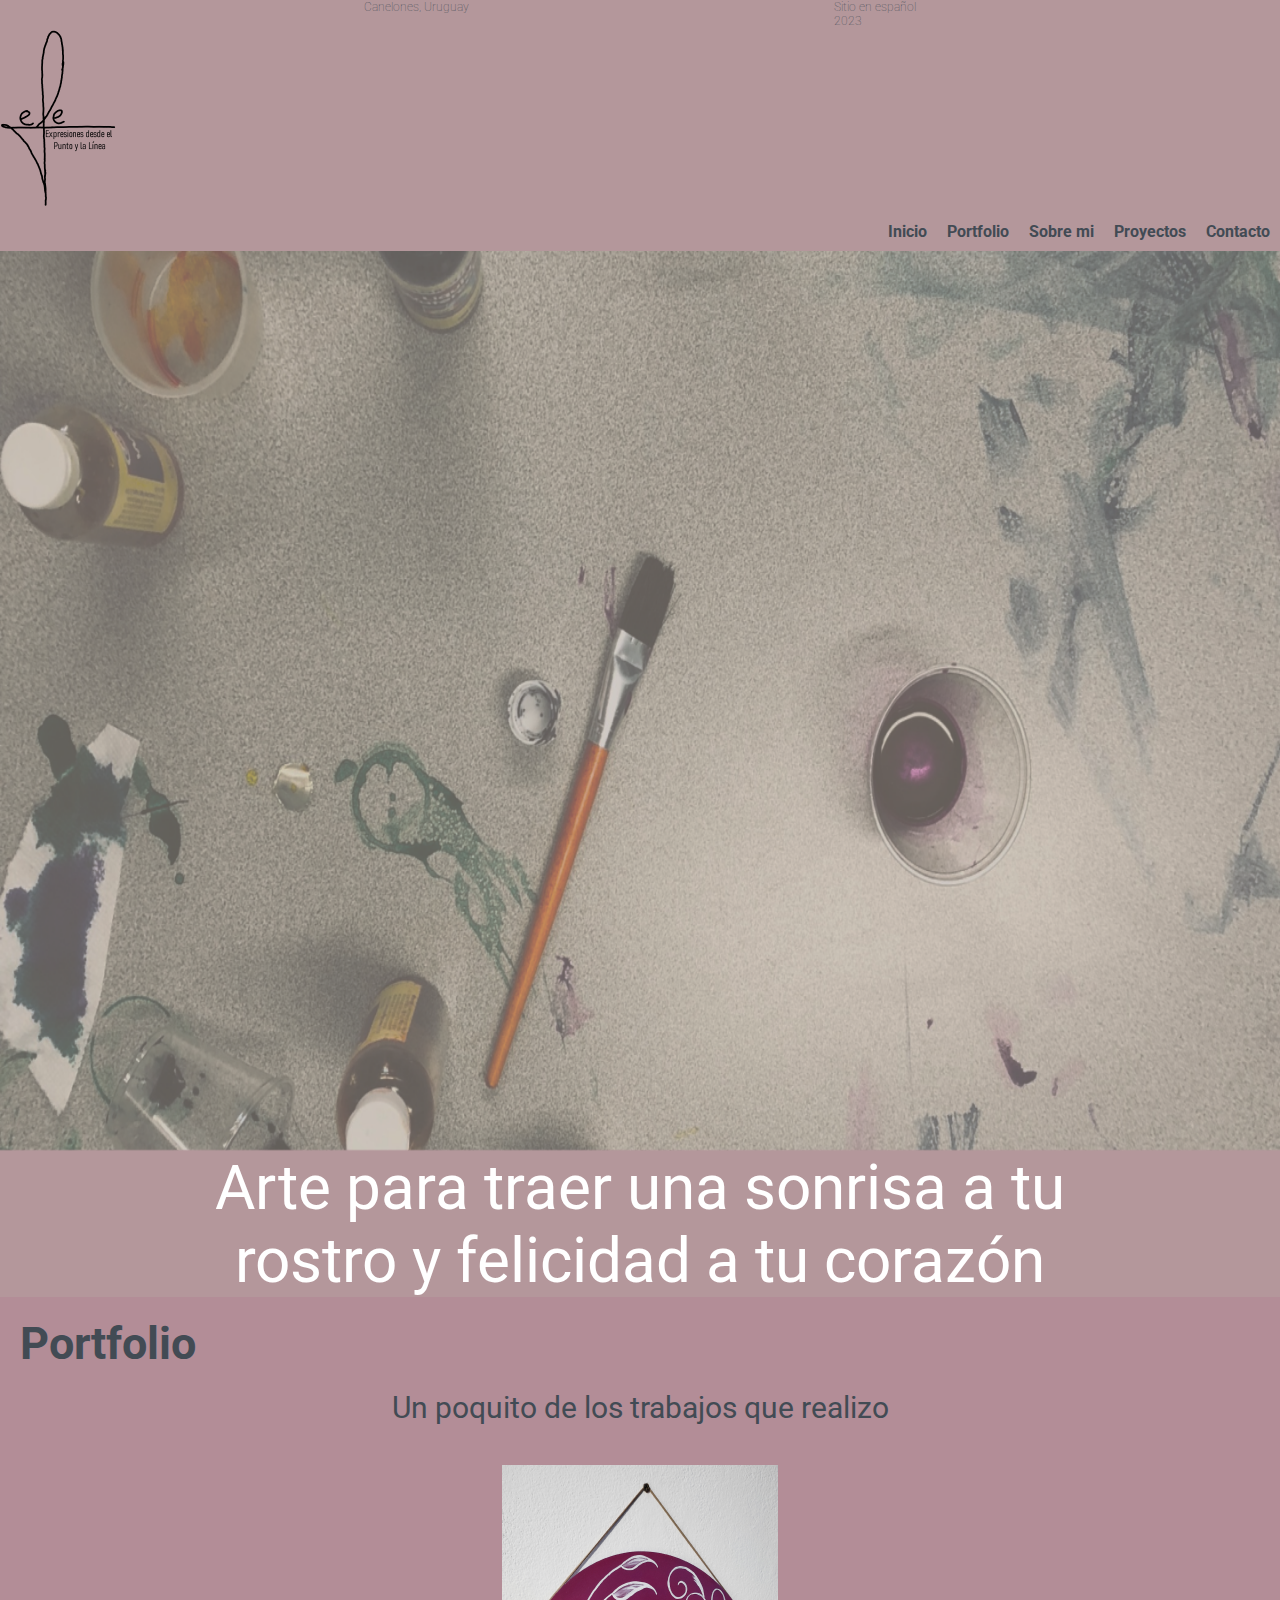
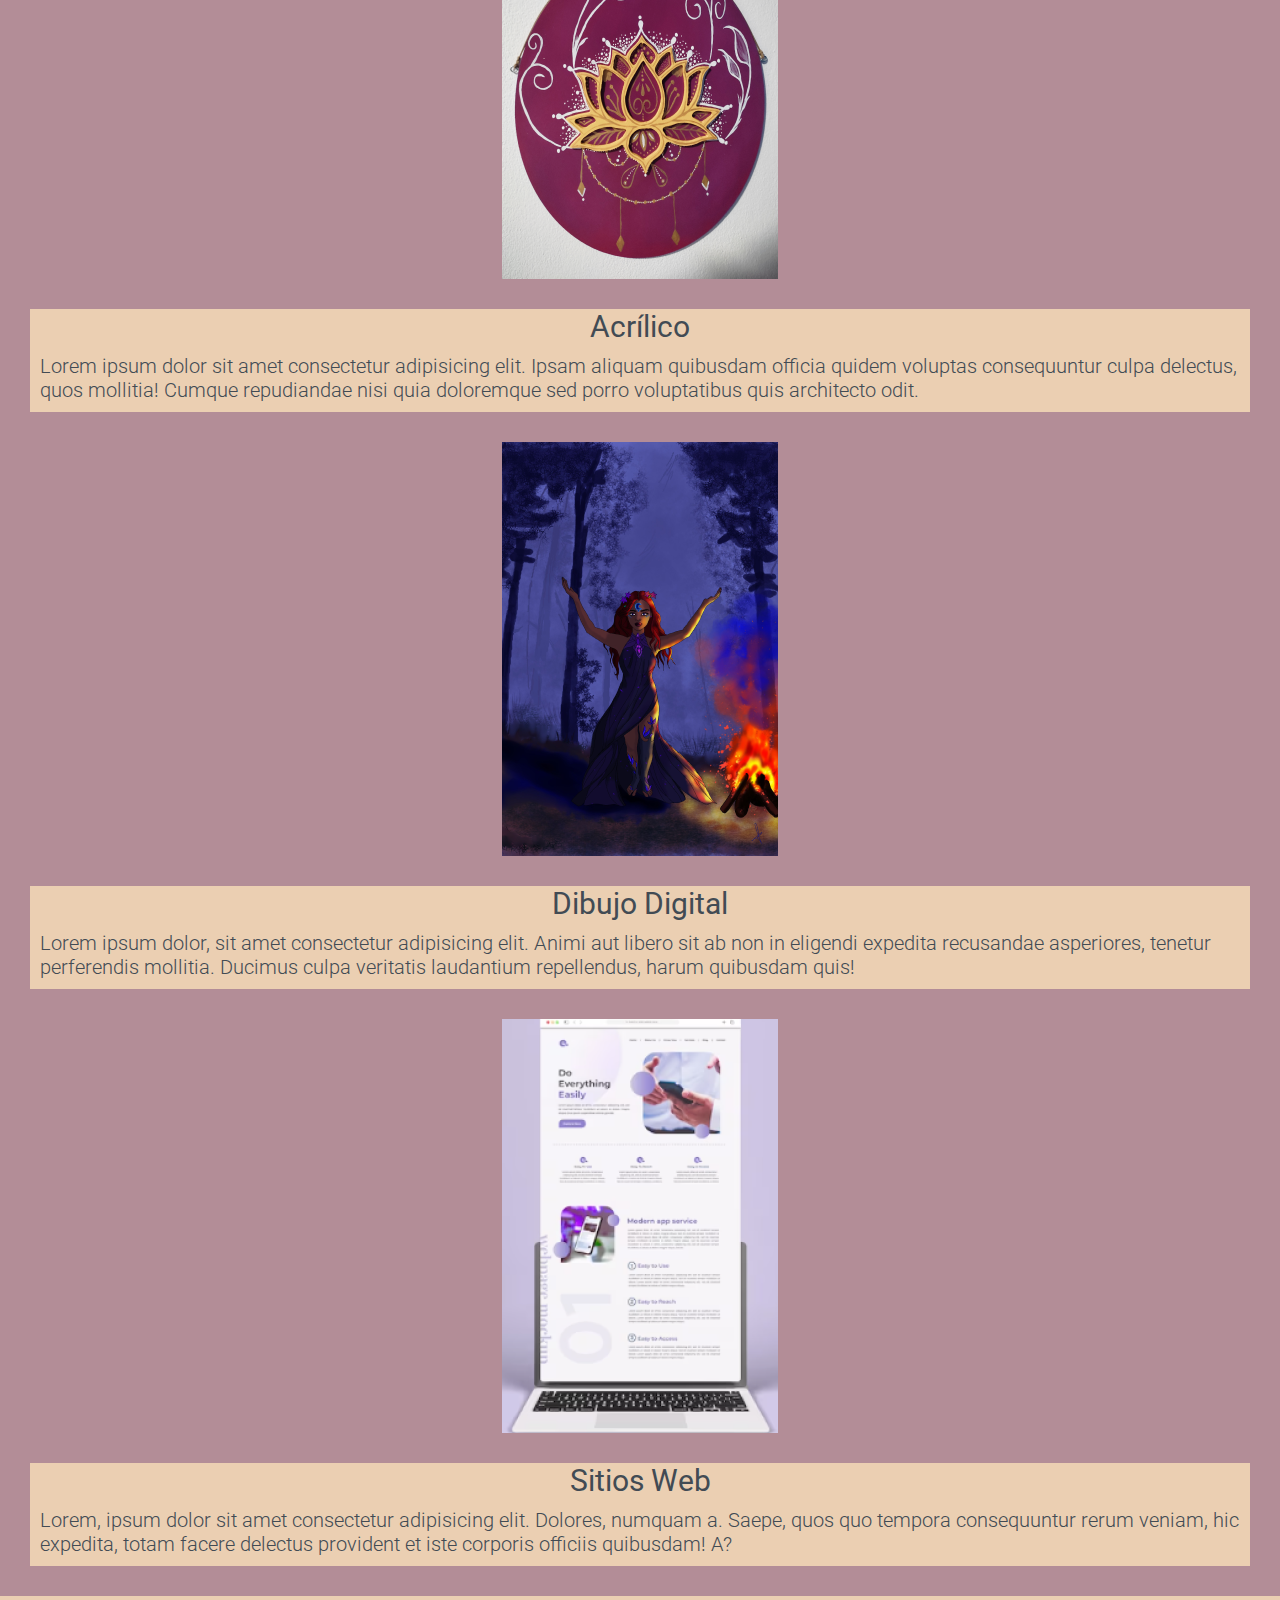
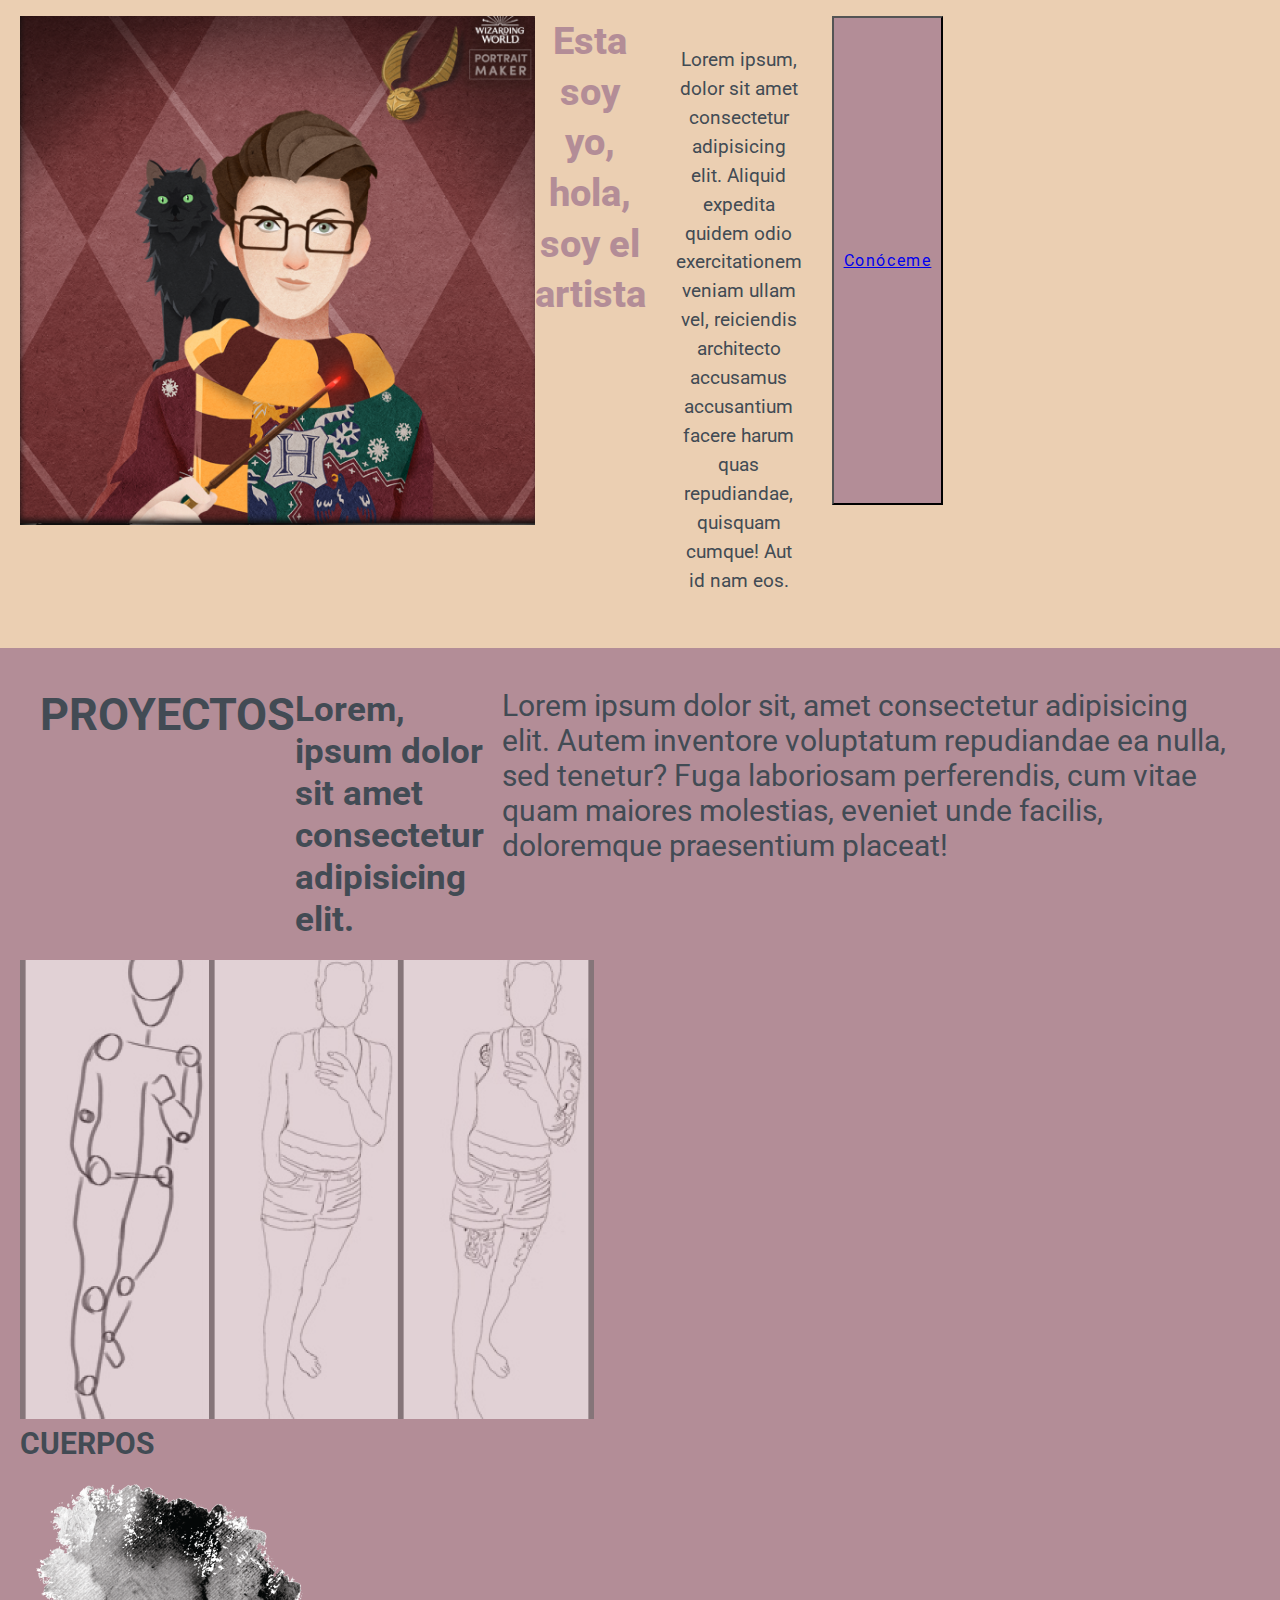
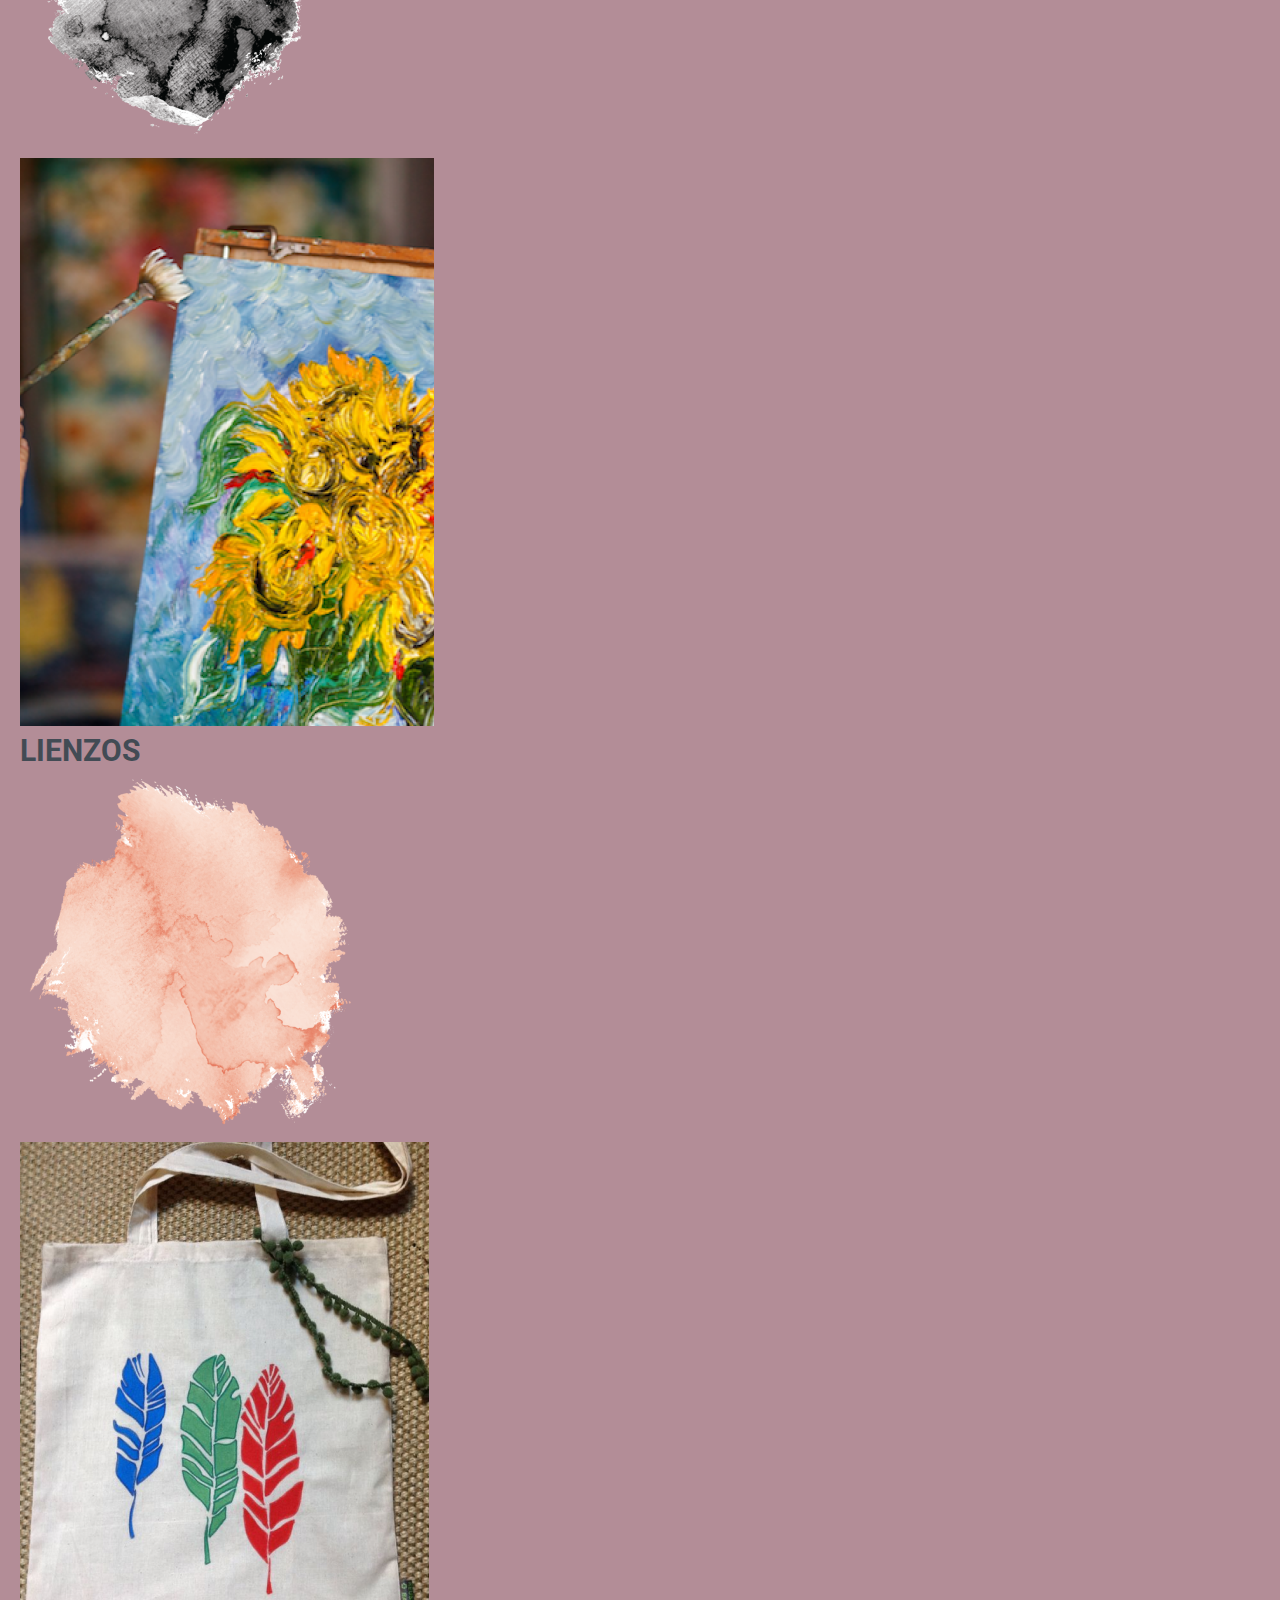
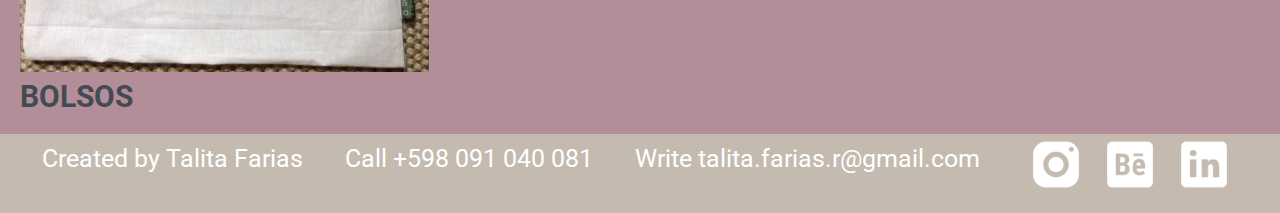
==== index.html @ 3d6e2c40 "primer estado del documento usada para 1er preentrega" ====
<!DOCTYPE html>
<html lang="en">

<head>
    <meta charset="UTF-8">
    <meta name="viewport" content="width=device-width, initial-scale=1.0">
    <title>Proyecto final Talita Farias</title>
    <link rel="stylesheet" href="./css/style.css">
</head>

<body>
    <!-- menú y encabezado -->
    <header>
        <div>
            <p>Canelones, Uruguay</p>
            <ul>
                <li>Sitio en español</li>
                <li>2023</li>
            </ul>
        </div>
        <nav>
            <a href="#" class="logo"><img src="./assets/img/logo.png" alt="logo de la marca"></a>
            <ul class="navbar">
                <li><a href="#">Inicio</a></li>
                <li><a href="./pages/portfolio.html">Portfolio</a></li>
                <li><a href="./pages/sobremi.html">Sobre mi</a></li>
                <li><a href="./pages/proyectos.html">Proyectos</a></li>
                <li><a href="./pages/contacto.html">Contacto</a></li>
            </ul>
        </nav>
        <img class="encabezado" src="./assets/img/encabezado.png" alt="encabezado de la pagina">
        <h1>Arte para traer una sonrisa a tu rostro y felicidad a tu corazón</h1>
    </header>
    <main>
        <section class="titulo">
            <h2>Portfolio</h2>
            <h2 id="sub">Un poquito de los trabajos que realizo</h2>
        </section>
        <section class="portfolio">
            <article>
                <a href=""><img src="./assets/img/ACRILIC.png" alt="imagen de cuadro acrilico"></a>
                <h3> Acrílico </h3>
                <p> Lorem ipsum dolor sit amet consectetur adipisicing elit. Ipsam aliquam quibusdam officia quidem
                    voluptas consequuntur
                    culpa delectus, quos mollitia! Cumque repudiandae nisi quia doloremque sed porro voluptatibus quis
                    architecto odit.</p>
            </article>
            <article>
                <a href=""><img src="./assets/img/DIGITAL.png" alt="dibuo digtal diosa"></a>
                <h3> Dibujo Digital </h3>
                <p>Lorem ipsum dolor, sit amet consectetur adipisicing elit. Animi aut libero sit ab non in eligendi
                    expedita recusandae
                    asperiores, tenetur perferendis mollitia. Ducimus culpa veritatis laudantium repellendus, harum
                    quibusdam quis!</p>
            </article>
            <article>
                <a href=""><img src="./assets/img/SITIO.png" alt="mockup sitio web"></a>
                <h3> Sitios Web </h3>
                <p>Lorem, ipsum dolor sit amet consectetur adipisicing elit. Dolores, numquam a. Saepe, quos quo tempora
                    consequuntur
                    rerum veniam, hic expedita, totam facere delectus provident et iste corporis officiis quibusdam! A?
                </p>
            </article>
        </section>
        <section class="sobreMi">
            <article>
                <img src="./assets/img/Sobremi.png" alt="Dibujo digital presentación">
                <h2>Esta soy yo, hola, soy el artista</h2>
                <p id="mi">Lorem ipsum, dolor sit amet consectetur adipisicing elit. Aliquid expedita quidem odio
                    exercitationem veniam ullam vel,
                    reiciendis architecto accusamus accusantium facere harum quas repudiandae, quisquam cumque! Aut id
                    nam eos.</p>
                <button class="boton"><a href="./pages/contacto.html">Conóceme</a></button>
            </article>
        </section>
        <section class="proy">
            <article id="artUno">
                <h2>PROYECTOS</h2>
                <h3>Lorem, ipsum dolor sit amet consectetur adipisicing elit.</h3>
                <p>Lorem ipsum dolor sit, amet consectetur adipisicing elit. Autem inventore voluptatum repudiandae ea
                    nulla, sed tenetur?
                    Fuga laboriosam perferendis, cum vitae quam maiores molestias, eveniet unde facilis, doloremque
                    praesentium placeat!</p>
            </article>
            <article>
                <img src="./assets/img/IMG. PRO. CUER.png" alt="Dibujo dígital cuerpo">
                <h4>CUERPOS</h4>
                <img src="./assets/img/manchanegra.png" alt="mancha negra de pintura">
            </article>
            <article>
                <img src="./assets/img/IMG. PRO. LIEN..png" alt="imagen de cuadro pintado sobre lienzo">
                <h4>LIENZOS</h4>
                <img src="./assets/img/mancharosa.png" alt="mancha rosa de pintura">
            </article>
            <article>
                <img src="./assets/img/IMG. PROY. BOLSOS.png" alt="Imagen de bolso pintado">
                <h4>BOLSOS</h4>
            </article>
        </section>
    </main>

    <footer>
        <section>
            <div>
                <p>Created by Talita Farias</p>
            </div>
            <div>
                <p>Call +598 091 040 081</p>
            </div>
            <div>
                <p>Write talita.farias.r@gmail.com</p>
            </div>
            <div>
                <a href="https://instagram.com/elartede.efe?igshid=MzMyNGUyNmU2YQ==" target="_blank"><img
                        src="./assets/img/Instagram .png" alt="logo de Instagram"></a>
                <a href="https://www.behance.net/talitafarias8" target="_blank"><img src="./assets/img/Behance.png"
                        alt="logo Behance"></a>
                <a href="https://www.linkedin.com/in/talita-farias-rodriguez/" target="_blank"><img
                        src="./assets/img/LinkedIn.png" alt="logo de LinkedIn"></a>
            </div>
        </section>
    </footer>
</body>

</html>
---- css/style.css ----
@import url('https://fonts.googleapis.com/css2?family=Indie+Flower&family=Roboto:wght@100;300;400;700&display=swap');

/*font-family: 'Indie Flower', cursive;
font-family: 'Roboto', sans-serif;*/

*{
    margin: 0;
    padding: 0;
    box-sizing: border-box;
}

body{
    background-color: #B38D97;
}

header{
    background-color: #b6afa452;
}

header div ul li{
    list-style: none;
}

header div{
    text-decoration: none;
    color: #424B54;
    font-size: .75rem;
    font-family: Roboto;
    font-weight: 100;
    word-wrap: break-word;
    display: flex;
    justify-content: space-evenly;
    flex-wrap: wrap;
}
.navbar{
    display: flex;
    list-style: none;
    gap: 1.25rem;
    justify-content: end;
    padding: .625rem;
    flex-wrap: wrap;
}

.navbar li a{
    text-decoration: none;
    color: #424B54;
    font-size: 16px;
    font-family: Roboto;
    font-weight: 700;
}
.encabezado{
    display: flex;
    width: 100%;
    height: 100%;
    justify-content: center;
    align-content: center;
    height: 100vh;
    top: 0;
    
}

.encabezado img{
    max-width: 100%;
    height: auto;
}
h1{
    color: white;
    font-size: 62px;
    font-family: Roboto;
    font-weight: 400;
    text-align: center;
    margin: 0rem 12.5rem 0 12.5rem;
    flex-wrap: wrap;
}


.titulo{
    color: #424B54;
    font-size: 30px;
    font-family: Roboto;
    font-weight: 400;
    display: flex;
    flex-direction: column;
    justify-items: center;
    padding: 20px;

}

#sub{
    color: #424B54;
    font-size: 30px;
    font-family: Roboto;
    font-weight: 400;
    display: flex;
    justify-content: center;
    padding: 20px;
}
.portfolio{
    color: #424B54;
    display: grid;
}

.portfolio h3{
    background-color: #EBCFB2;
    color: #424B54;
    font-size: 30px;
    font-family: Roboto;
    font-weight: 400;
    display: flex;
    justify-content: center;
    margin: 30px 30px 0px 30px;
}
.portfolio p{
    background-color: #EBCFB2;
    color: #424B54;
    font-size: 20px;
    font-family: Roboto;
    font-weight: 300;
    display: flex;
    justify-content: center;
    padding: 10px;
    margin: 0px 30px 30px 30px;
}
.portfolio a{
    display: flex;
    justify-content: center;
}

.sobreMi{
    background-color: #EBCFB2;
    color: #B38D97;
    font-size: 30px;
    font-family: Roboto;
    font-weight: 800;
    display: flex;
    width: 100%;
    height: 652px;
    flex-direction: row;
}
.sobreMi h2{
    width: 318px;
    display: flex;
    justify-items: left;
    color: #B38D97;
    text-align: center;
    font-family: Roboto;
    font-size: 38px;
    font-style: normal;
    font-weight: 800;
    line-height: 50.675px;
}
#mi{
    width: 353px;
    height: 156px;
    display: flex;
    color: #424B54;
    text-align: center;
    font-family: Roboto;
    font-size: 19px;
    font-style: normal;
    font-weight: 400;
    line-height: 28.918px;
    padding: 20px;
    margin: 10px;
    justify-content: left;
}

.sobreMi article{
    display: flex;
    padding: 20px;
    width: 555px;
    height: 549px;
}
.boton{
    background-color: #B38D97;
    color: #424B54;
    font-size: 13px;
    font-family: Roboto;
    padding: .625rem .625rem .625rem .625rem;
    margin-bottom: 20px;
    text-align: center;
    font-family: Roboto;
    font-size: 16px;
    font-weight: 400;
    letter-spacing: 1.6px;
    text-decoration: none;
    list-style: none;
}

.proy{
    color: #424B54;
    font-size: 30px;
    font-family: Roboto;
    font-weight: 400;
    display: flex;
    flex-direction: column;
    justify-items: left;
    padding: 20px;
}
#artUno{
    display: flex;
    justify-content: right;
    padding: 20px;
}
footer section{
    background-color: #C5BAAF;
    width: 100%; 
    height: 100%;
    color: white;
    font-size: 25px;
    font-family: Roboto;
    font-weight: 400;
    line-height: 50.67px;
    word-wrap: break-word;
    display: flex;
    justify-content: space-evenly;
}

footer div a{
    justify-content: end;
    width: 5%;
}

.lienzoPeanas{
    background-color: #B38D97;
    color: #424B54;
    font-size: 30px;
    font-family: Roboto;
    font-weight: 400;
}

.digital{
    background-color: #EBCFB2;
    color: #424B54;
    font-size: 30px;
    font-family: Roboto;
    font-weight: 400;
}
.web{
    background-color: #B38D97;
    color: #424B54;
    font-size: 30px;
    font-family: Roboto;
    font-weight: 400;
}

.hola{
    background-color: #B38D97;
    width: 100%;
}

.holaUno{
    background-color: #EBCFB2;
    color: #B38D97;
    font-size: 30px;
    font-family: Roboto;
    font-weight: 400;
    margin: 50px 0px 50px 0px;
}
.holaDos{
    background-color: #EBCFB2;
    color: #B38D97;
    font-size: 30px;
    font-family: Roboto;
    font-weight: 400;
    margin: 50px 0px 50px 0px;
}
.proyect{
    background-image: url(https://images.unsplash.com/photo-1556139943-4bdca53adf1e?q=80&w=1374&auto=format&fit=crop&ixlib=rb-4.0.3&ixid=M3wxMjA3fDB8MHxwaG90by1wYWdlfHx8fGVufDB8fHx8fA%3D%3D);
    color: #424B54;
    font-size: 30px;
    font-family: Roboto;
    font-weight: 400;
}

.contacto{
    background-color: #424B54;
    color: white;
    font-size: 20px;
    font-family: Roboto;
    margin: 12.5rem 12.5rem;
}
#parrafoUno {
    background-color:#EBCFB2;
    color: #424B54;
    font-size: 1.875rem;
    font-family: Roboto;
    padding: 1.875rem 1.875rem;
    margin-left: 12.5rem;
    margin-right: 12.5rem;
    margin-top: 12.5rem;
    text-align: center;
}
#parUno{
    background-color:#EBCFB2;
    color: #424B54;
    font-size: 1.25rem;
    font-family: Roboto;
    padding: 1.875rem 1.875rem;
    margin-left: 12.5rem;
    margin-right: 12.5rem;
    text-align: center;
}
#parrafoDos{
    background-color:#EBCFB2;
    color: #424B54;
    font-size: 1.25rem;
    font-family: Roboto;
    padding: 1.875rem 1.875rem;
    margin: 12.5rem 12.5rem 12.5rem 12.5rem;
    text-align: center;
}
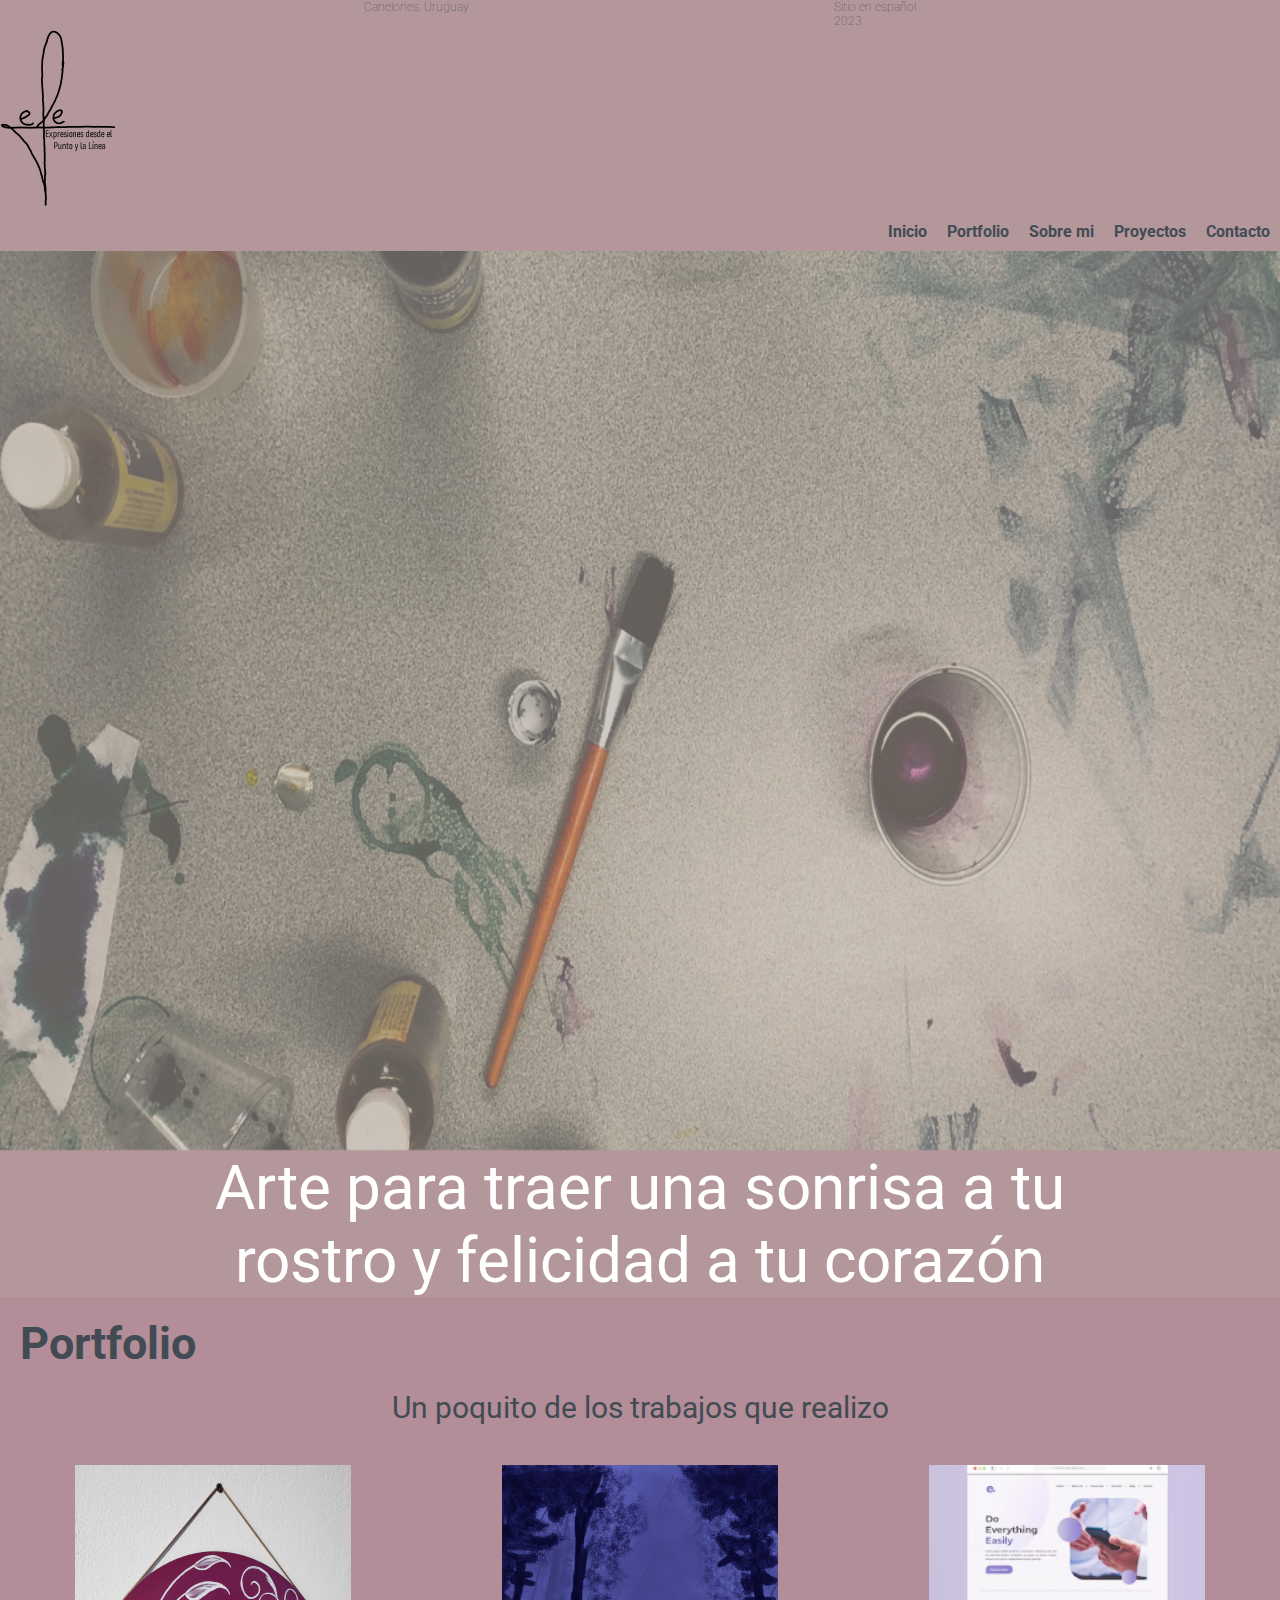
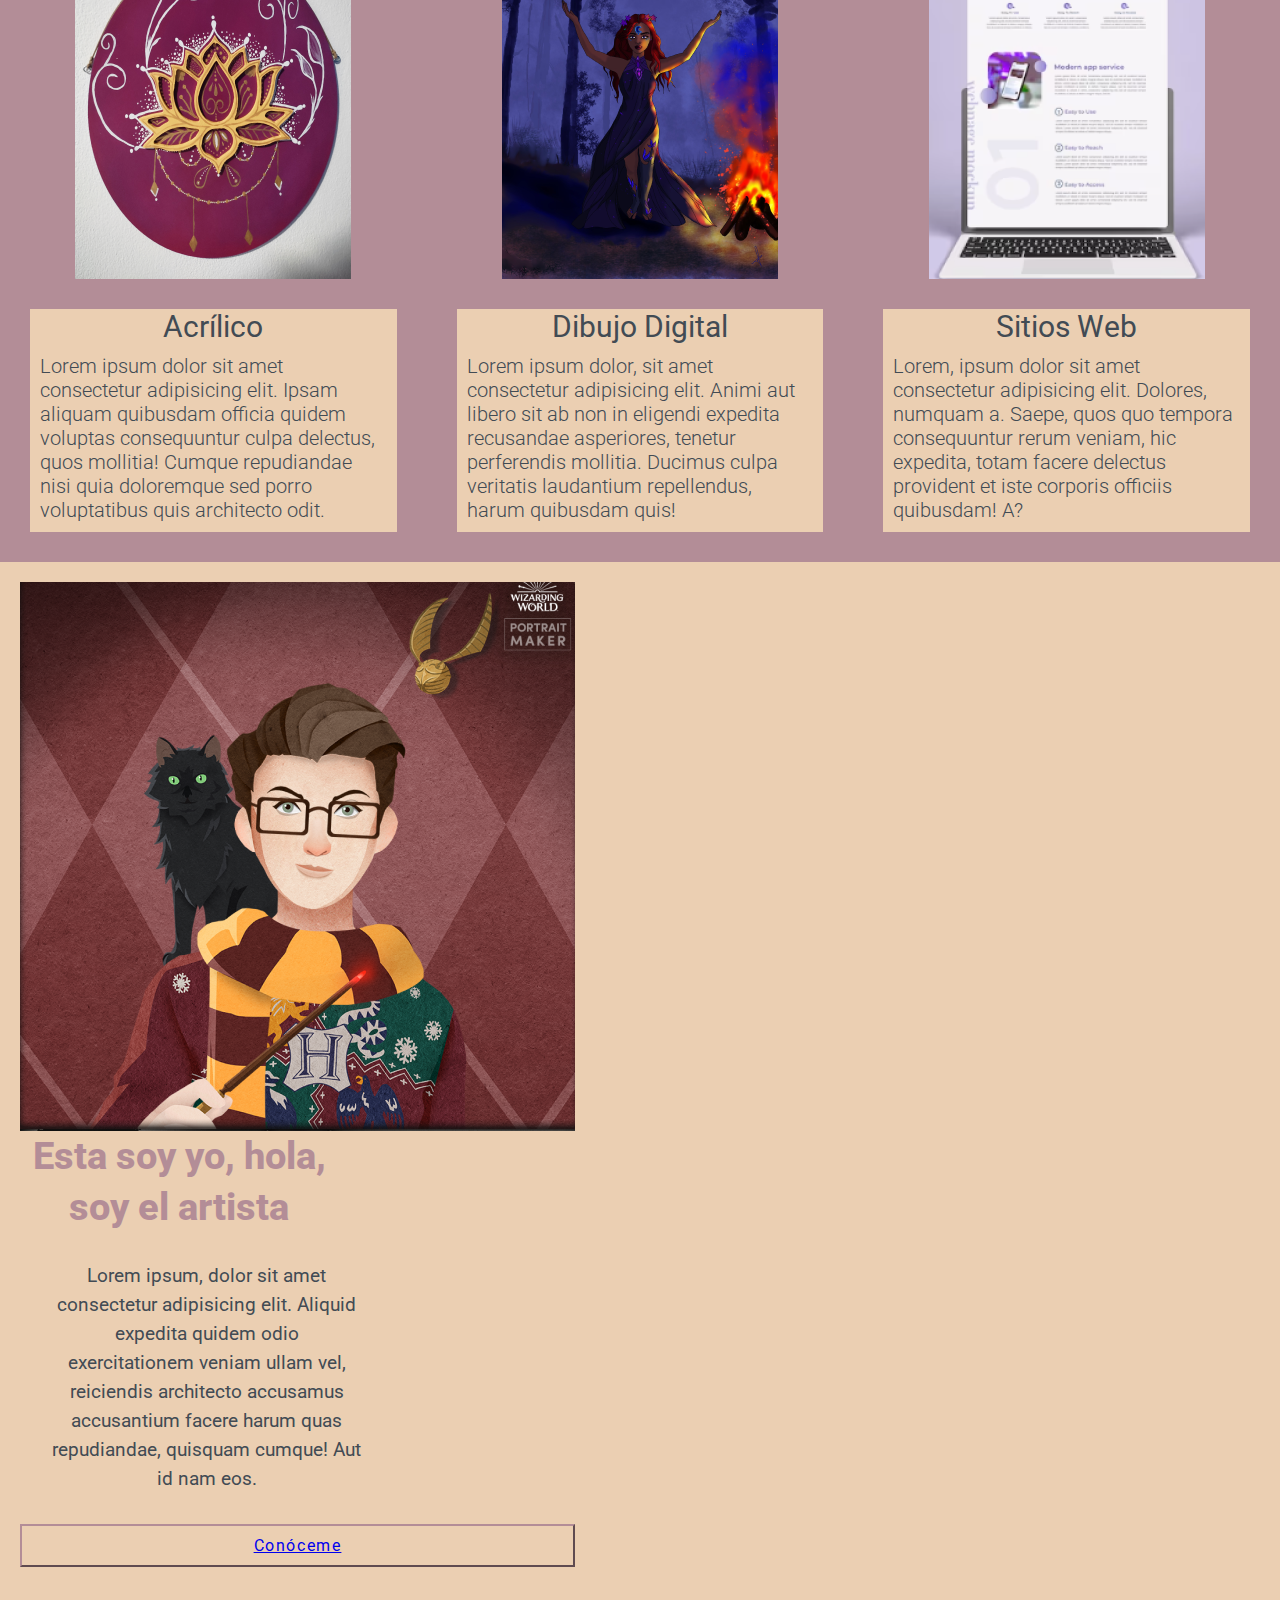
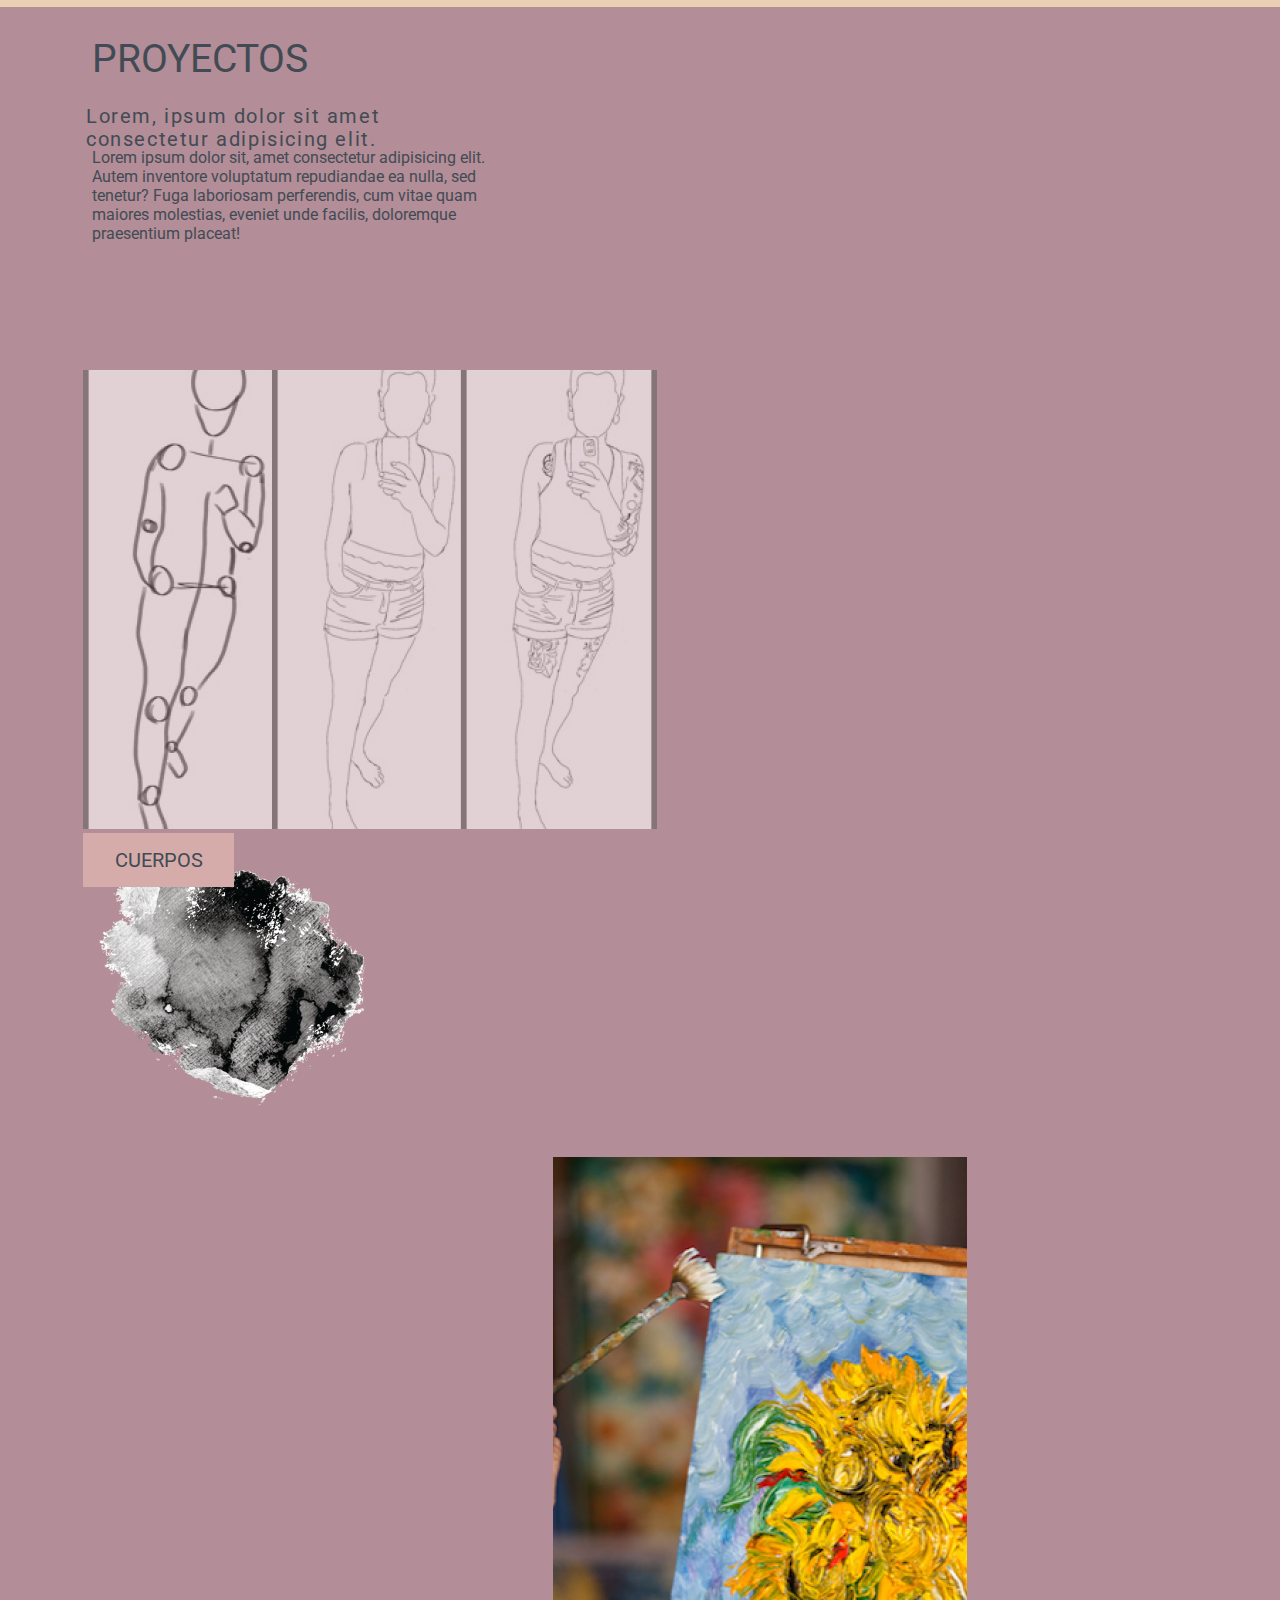
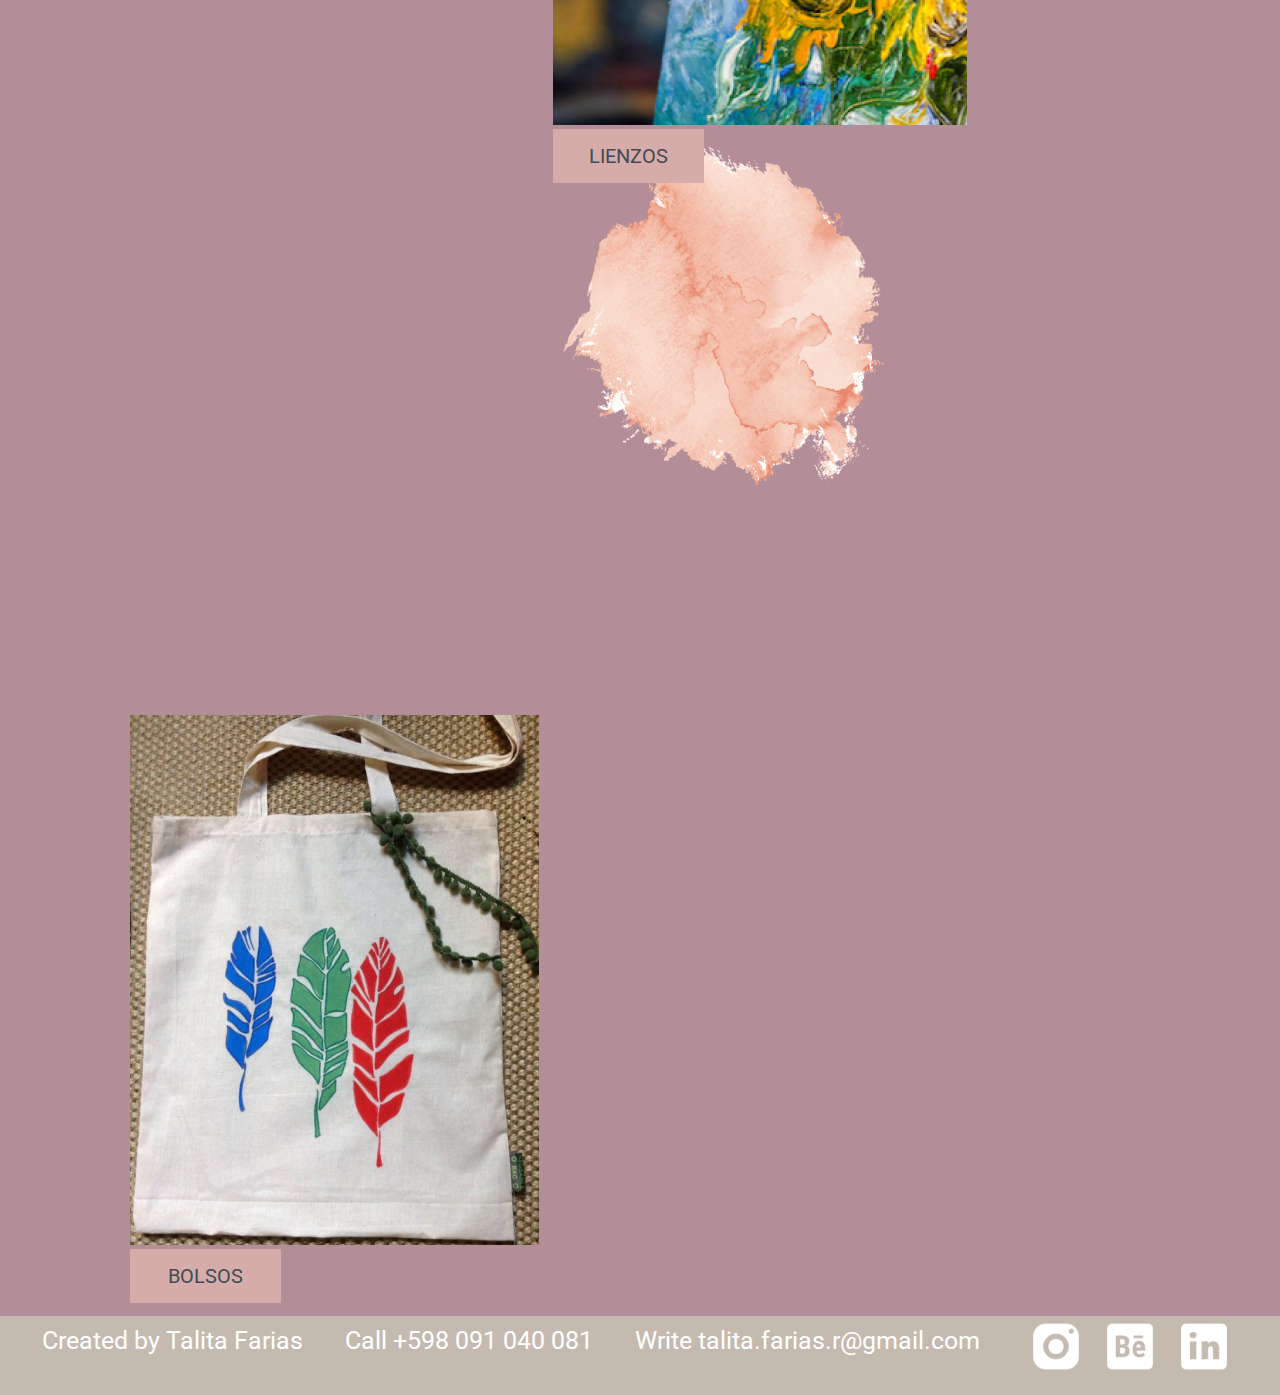
==== commit 4269be89: "Cambios en el css" ====
--- a/index.html
+++ b/index.html
@@ -9,7 +9,6 @@
 </head>
 
 <body>
-    <!-- menú y encabezado -->
     <header>
         <div>
             <p>Canelones, Uruguay</p>
@@ -74,7 +73,7 @@
             </article>
         </section>
         <section class="proy">
-            <article id="artUno">
+            <article class="textos">
                 <h2>PROYECTOS</h2>
                 <h3>Lorem, ipsum dolor sit amet consectetur adipisicing elit.</h3>
                 <p>Lorem ipsum dolor sit, amet consectetur adipisicing elit. Autem inventore voluptatum repudiandae ea
@@ -82,17 +81,17 @@
                     Fuga laboriosam perferendis, cum vitae quam maiores molestias, eveniet unde facilis, doloremque
                     praesentium placeat!</p>
             </article>
-            <article>
-                <img src="./assets/img/IMG. PRO. CUER.png" alt="Dibujo dígital cuerpo">
+            <article class="item1">
+                <img class="manchanegra" src="./assets/img/IMG. PRO. CUER.png" alt="Dibujo dígital cuerpo">
                 <h4>CUERPOS</h4>
                 <img src="./assets/img/manchanegra.png" alt="mancha negra de pintura">
             </article>
-            <article>
+            <article class="item2">
                 <img src="./assets/img/IMG. PRO. LIEN..png" alt="imagen de cuadro pintado sobre lienzo">
                 <h4>LIENZOS</h4>
                 <img src="./assets/img/mancharosa.png" alt="mancha rosa de pintura">
             </article>
-            <article>
+            <article class="item3">
                 <img src="./assets/img/IMG. PROY. BOLSOS.png" alt="Imagen de bolso pintado">
                 <h4>BOLSOS</h4>
             </article>
--- a/css/style.css
+++ b/css/style.css
@@ -10,7 +10,10 @@
 }
 
 body{
+    display: grid;
     background-color: #B38D97;
+    width: 100%;
+    
 }
 
 header{
@@ -37,7 +40,7 @@
     list-style: none;
     gap: 1.25rem;
     justify-content: end;
-    padding: .625rem;
+    padding: 0.625rem;
     flex-wrap: wrap;
 }
 
@@ -51,18 +54,22 @@
 .encabezado{
     display: flex;
     width: 100%;
-    height: 100%;
     justify-content: center;
     align-content: center;
     height: 100vh;
     top: 0;
-    
 }
 
 .encabezado img{
-    max-width: 100%;
-    height: auto;
-}
+    width: 1440px;
+    height: 748.2px;
+    flex-grow: 0;
+    margin: 5px 0 59.8px;
+    padding: 256.6px 297.6px 180.9px 281.3px;
+    object-fit: contain;
+    background-color: #c5baaf;
+}
+
 h1{
     color: white;
     font-size: 62px;
@@ -73,7 +80,6 @@
     flex-wrap: wrap;
 }
 
-
 .titulo{
     color: #424B54;
     font-size: 30px;
@@ -98,6 +104,8 @@
 .portfolio{
     color: #424B54;
     display: grid;
+    grid-template-columns: 1fr 1fr 1fr;
+    grid-template-rows: 55% 45%;
 }
 
 .portfolio h3{
@@ -106,9 +114,9 @@
     font-size: 30px;
     font-family: Roboto;
     font-weight: 400;
+    margin: 30px 30px 0px 30px;
     display: flex;
     justify-content: center;
-    margin: 30px 30px 0px 30px;
 }
 .portfolio p{
     background-color: #EBCFB2;
@@ -116,11 +124,12 @@
     font-size: 20px;
     font-family: Roboto;
     font-weight: 300;
-    display: flex;
-    justify-content: center;
     padding: 10px;
     margin: 0px 30px 30px 30px;
-}
+    display: flex;
+    justify-content: center;
+}
+
 .portfolio a{
     display: flex;
     justify-content: center;
@@ -132,15 +141,16 @@
     font-size: 30px;
     font-family: Roboto;
     font-weight: 800;
-    display: flex;
-    width: 100%;
-    height: 652px;
-    flex-direction: row;
+    display: grid;
+    grid-template-columns: 1fr 1fr;
+}
+.sobreMi a img{
+    display: grid;
+
 }
 .sobreMi h2{
     width: 318px;
-    display: flex;
-    justify-items: left;
+    display: grid;
     color: #B38D97;
     text-align: center;
     font-family: Roboto;
@@ -151,8 +161,7 @@
 }
 #mi{
     width: 353px;
-    height: 156px;
-    display: flex;
+    display: grid;
     color: #424B54;
     text-align: center;
     font-family: Roboto;
@@ -166,17 +175,18 @@
 }
 
 .sobreMi article{
-    display: flex;
+    display: grid;
     padding: 20px;
     width: 555px;
-    height: 549px;
 }
 .boton{
-    background-color: #B38D97;
-    color: #424B54;
+    background-color: #EBCFB2;
+    color: #424B54;
+    border-style: outset;
+    border-color: #B38D97;
     font-size: 13px;
     font-family: Roboto;
-    padding: .625rem .625rem .625rem .625rem;
+    padding: 0.625rem 0.625rem 0.625rem 0.625rem;
     margin-bottom: 20px;
     text-align: center;
     font-family: Roboto;
@@ -184,24 +194,143 @@
     font-weight: 400;
     letter-spacing: 1.6px;
     text-decoration: none;
-    list-style: none;
 }
 
 .proy{
-    color: #424B54;
-    font-size: 30px;
-    font-family: Roboto;
-    font-weight: 400;
-    display: flex;
-    flex-direction: column;
-    justify-items: left;
-    padding: 20px;
-}
-#artUno{
-    display: flex;
-    justify-content: right;
-    padding: 20px;
-}
+    width: 620px;
+    display: flex;
+    flex-flow: column wrap;
+    margin: 0 30px 30px 20px;
+    padding: 20px 23px 17px;
+    background-color: #b38d97;
+    position: relative;
+}
+
+.item1{
+    width: 574px;
+    padding: 30px 40px 10px;
+    object-fit: cover;
+}
+
+.item1 h4{
+    width: 254px;
+    padding: 15px 15px 15px 15px;
+    background-color: #d5aca9;
+    position: absolute;
+    z-index: 1;
+}
+
+.item1 h4{
+    width: 151px;
+    font-family: Roboto;
+    font-size: 20px;
+    font-weight: normal;
+    font-stretch: normal;
+    font-style: normal;
+    text-align: center;
+    color: #424b54;
+    position: absolute;
+    z-index: 1;
+}
+
+.textos h2{
+    width: 316px;
+    margin: 7px 10px 21px 49px;
+    font-family: Roboto;
+    font-size: 39px;
+    font-weight: normal;
+    font-stretch: normal;
+    font-style: normal;
+    line-height: 1.3;
+    letter-spacing: normal;
+    text-align: left;
+    color: #424b54;
+}
+
+.textos h3{
+    width: 408px;
+    height: 22px;
+    margin: 21px 154px 21px 43px;
+    font-family: Roboto;
+    font-size: 20px;
+    font-weight: normal;
+    font-stretch: normal;
+    font-style: normal;
+    line-height: 1.12;
+    letter-spacing: 1.6px;
+    text-align: left;
+    color: #424b54;
+}
+
+.textos p{
+    width: 408px;
+    margin: 21px 148px 97px 49px;
+    font-family: Roboto;
+    font-size: 16px;
+    font-weight: normal;
+    font-stretch: normal;
+    font-style: normal;
+    letter-spacing: normal;
+    text-align: left;
+    color: #424b54;
+}
+
+.item2{
+    width: 414px;
+    margin: 10px 0px 185px 10px;
+    padding: 10px 10px 10px 500px;
+    object-fit: cover;
+}
+
+.item2 h4{
+    width: 254px;
+    padding: 15px 15px 15px 15px;
+    background-color: #d5aca9;
+    position: absolute;
+    z-index: 1;
+}
+
+.item2 h4{
+    width: 151px;
+    font-family: Roboto;
+    font-size: 20px;
+    font-weight: normal;
+    font-stretch: normal;
+    font-style: normal;
+    text-align: center;
+    color: #424b54;
+    position: absolute;
+    z-index: 1;
+}
+
+.item3{
+    width: 409px;
+    margin: 10px 300px 0 10px;
+    padding: 10px 78px 20px 77px;
+    object-fit: cover;
+}
+
+.item3 h4{
+    width: 254px;
+    padding: 15px 15px 15px 15px;
+    background-color: #d5aca9;
+    position: absolute;
+    z-index: 1;
+}
+
+.item3 h4{
+    width: 151px;
+    font-family: Roboto;
+    font-size: 20px;
+    font-weight: normal;
+    font-stretch: normal;
+    font-style: normal;
+    text-align: center;
+    color: #424b54;
+    position: absolute;
+    z-index: 1;
+}
+
 footer section{
     background-color: #C5BAAF;
     width: 100%; 
@@ -227,21 +356,60 @@
     font-size: 30px;
     font-family: Roboto;
     font-weight: 400;
+    display: flex;
+    flex-direction: column;
+    justify-content: space-between;
+    padding: 20px;
+}
+
+.lienzoPeanas h2{
+    color: #424B54;
+    font-size: 30px;
+    font-family: Roboto;
+    font-weight: 400;
+    display: flex;
+    flex-direction: column;
+    justify-items: center;
+    padding: 20px;
+}
+
+.lienzoPeanas img{
+    width: 300px;
 }
 
 .digital{
     background-color: #EBCFB2;
-    color: #424B54;
-    font-size: 30px;
-    font-family: Roboto;
-    font-weight: 400;
-}
+    display: grid;
+    row-gap: 10px;
+    padding: 20px;
+    width: 100%;
+
+}
+
+.digital h2{
+    color: #424B54;
+    font-size: 30px;
+    font-family: Roboto;
+    font-weight: 400;
+    padding: 20px;
+}
+
+.digital a{
+    display: grid;
+    grid-template-columns: 1fr 1fr 1fr;
+    justify-self: center;
+    align-items:center;
+}
+
 .web{
     background-color: #B38D97;
     color: #424B54;
     font-size: 30px;
     font-family: Roboto;
     font-weight: 400;
+    display: grid;
+    grid-template-columns: 1fr 1fr 1fr;
+    padding: 20px;
 }
 
 .hola{
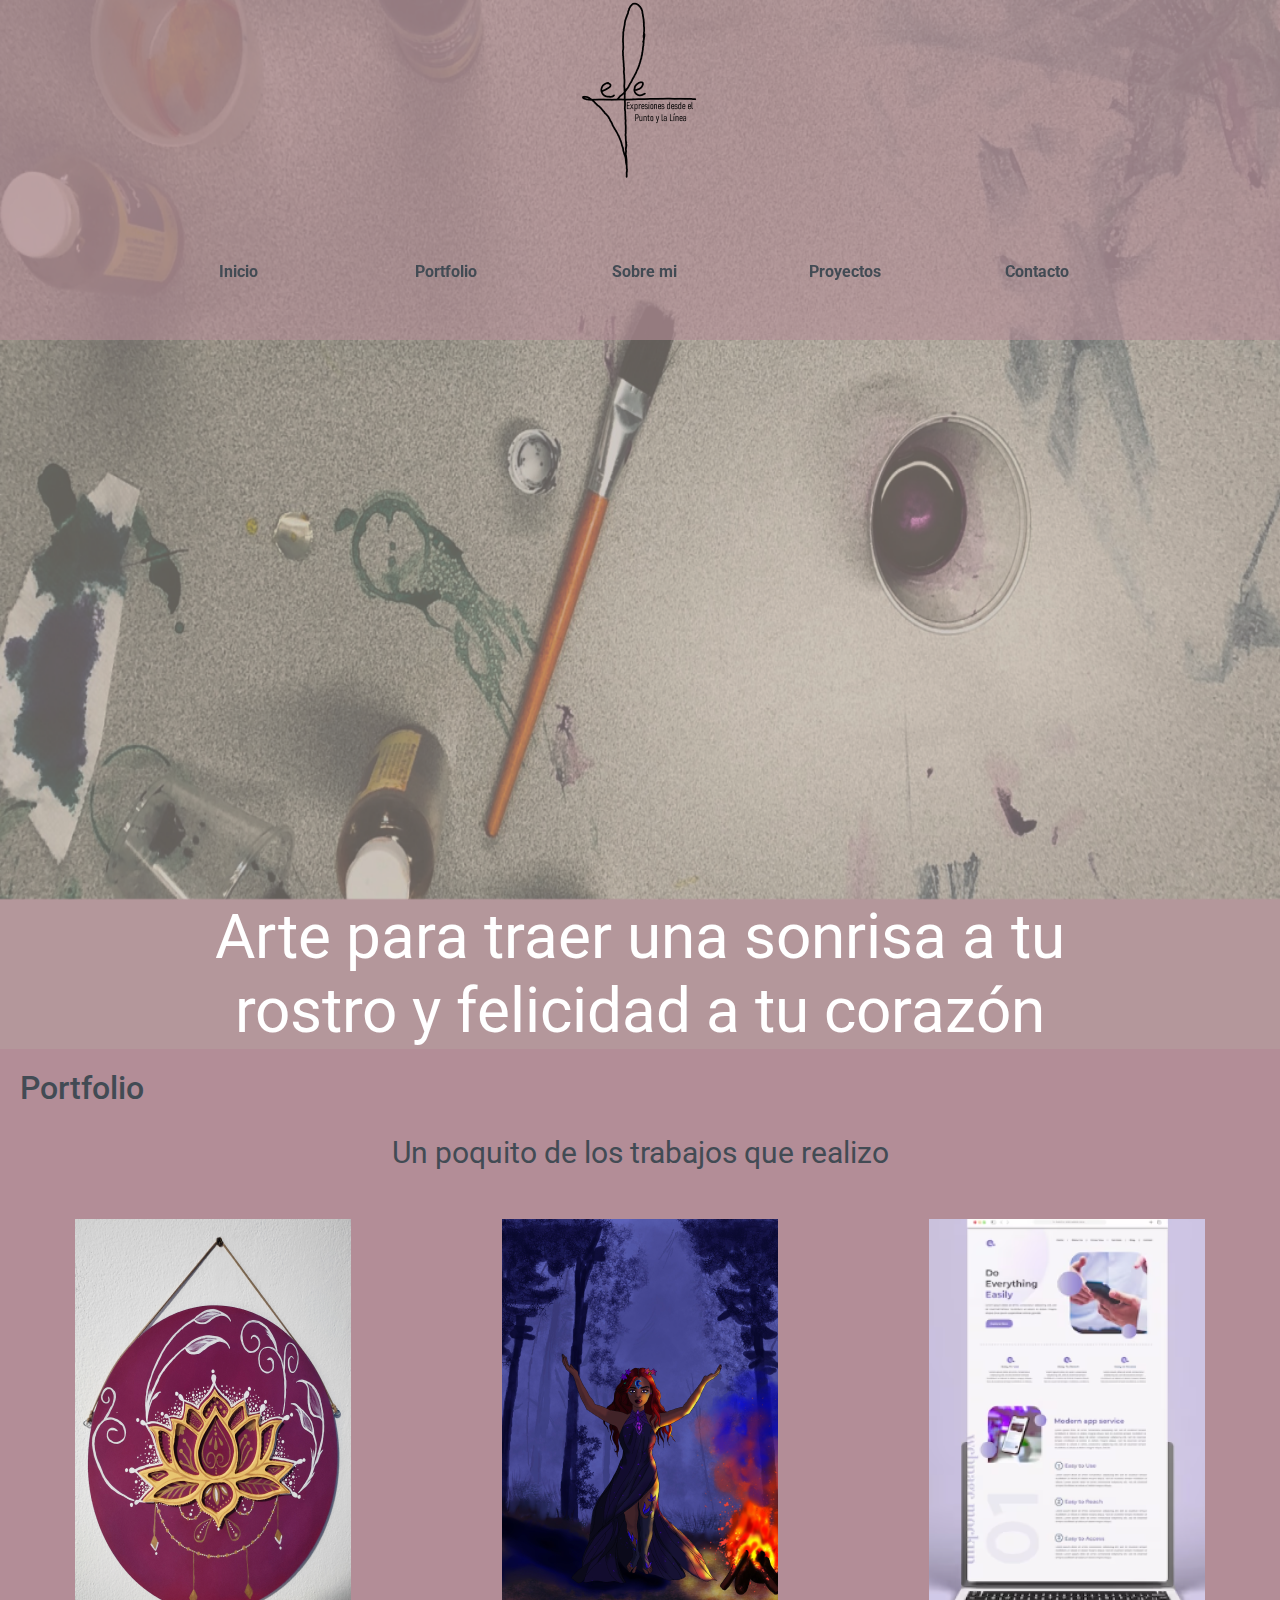
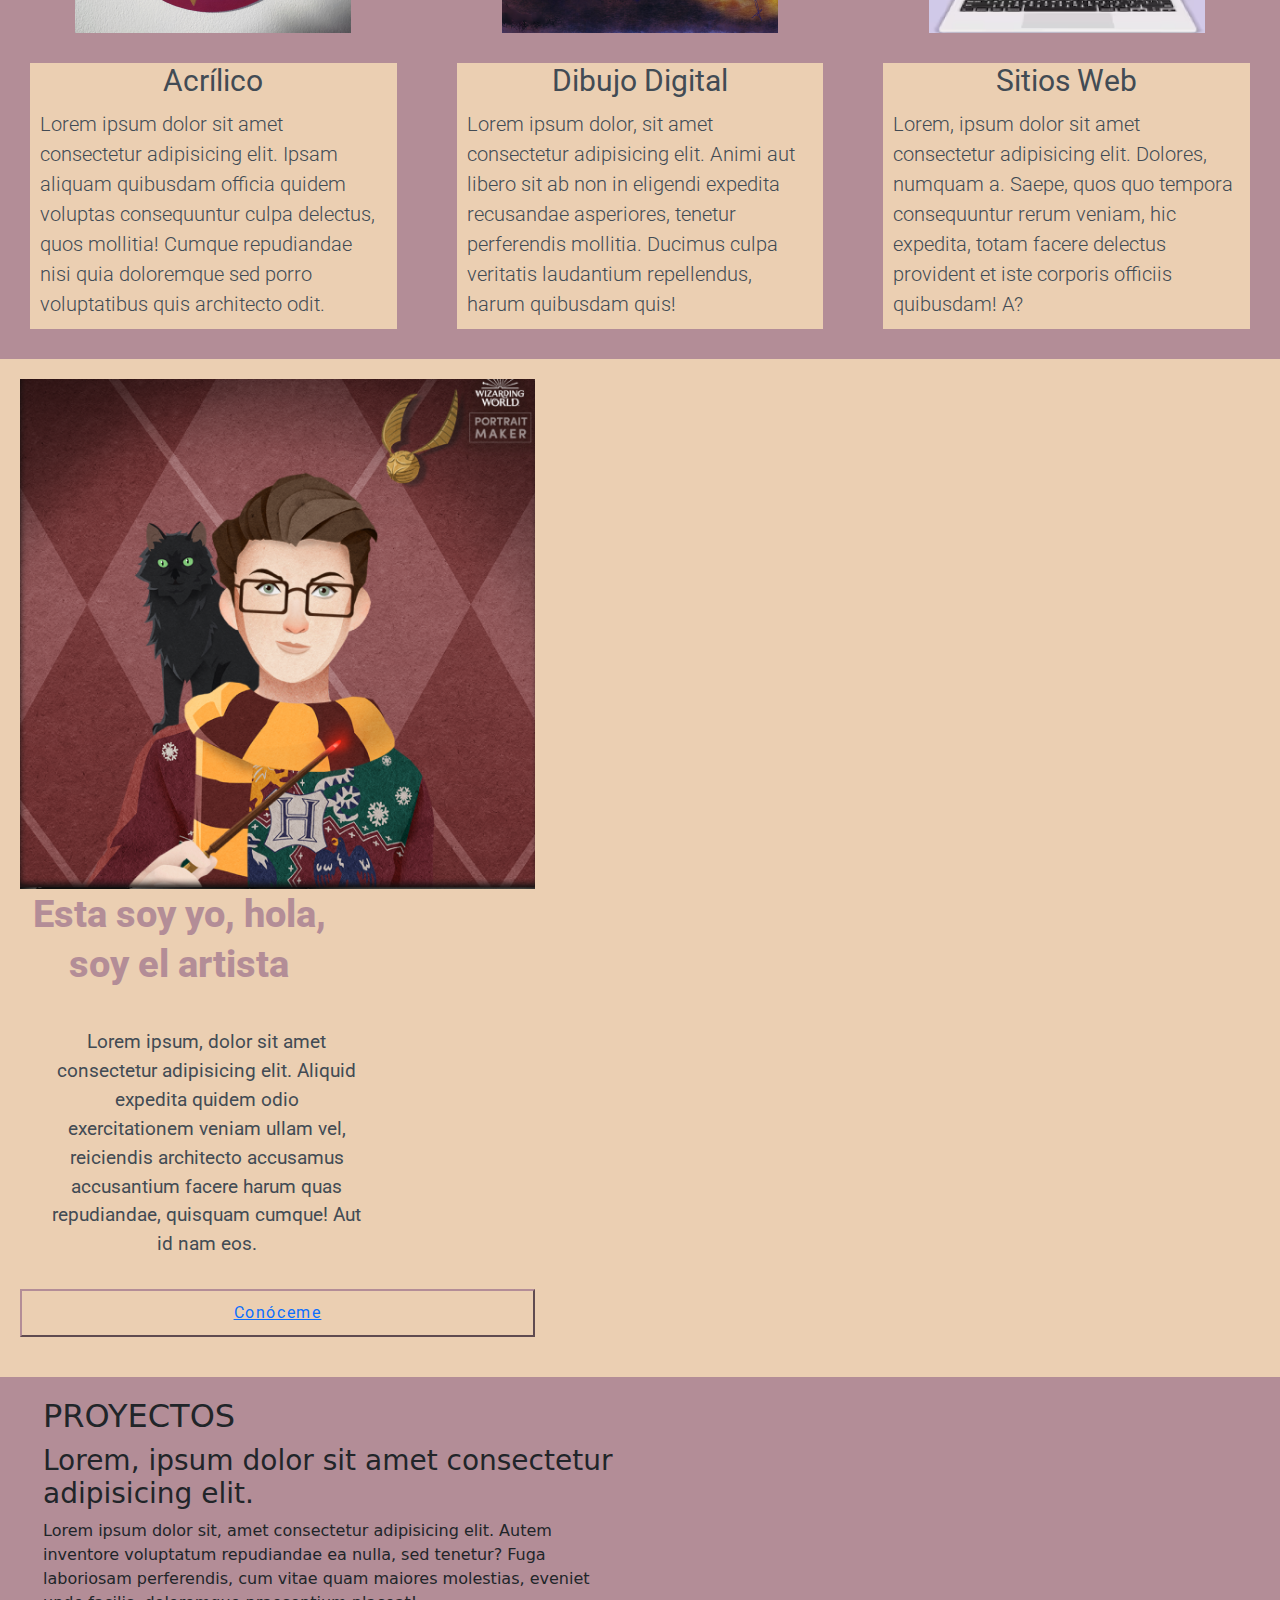
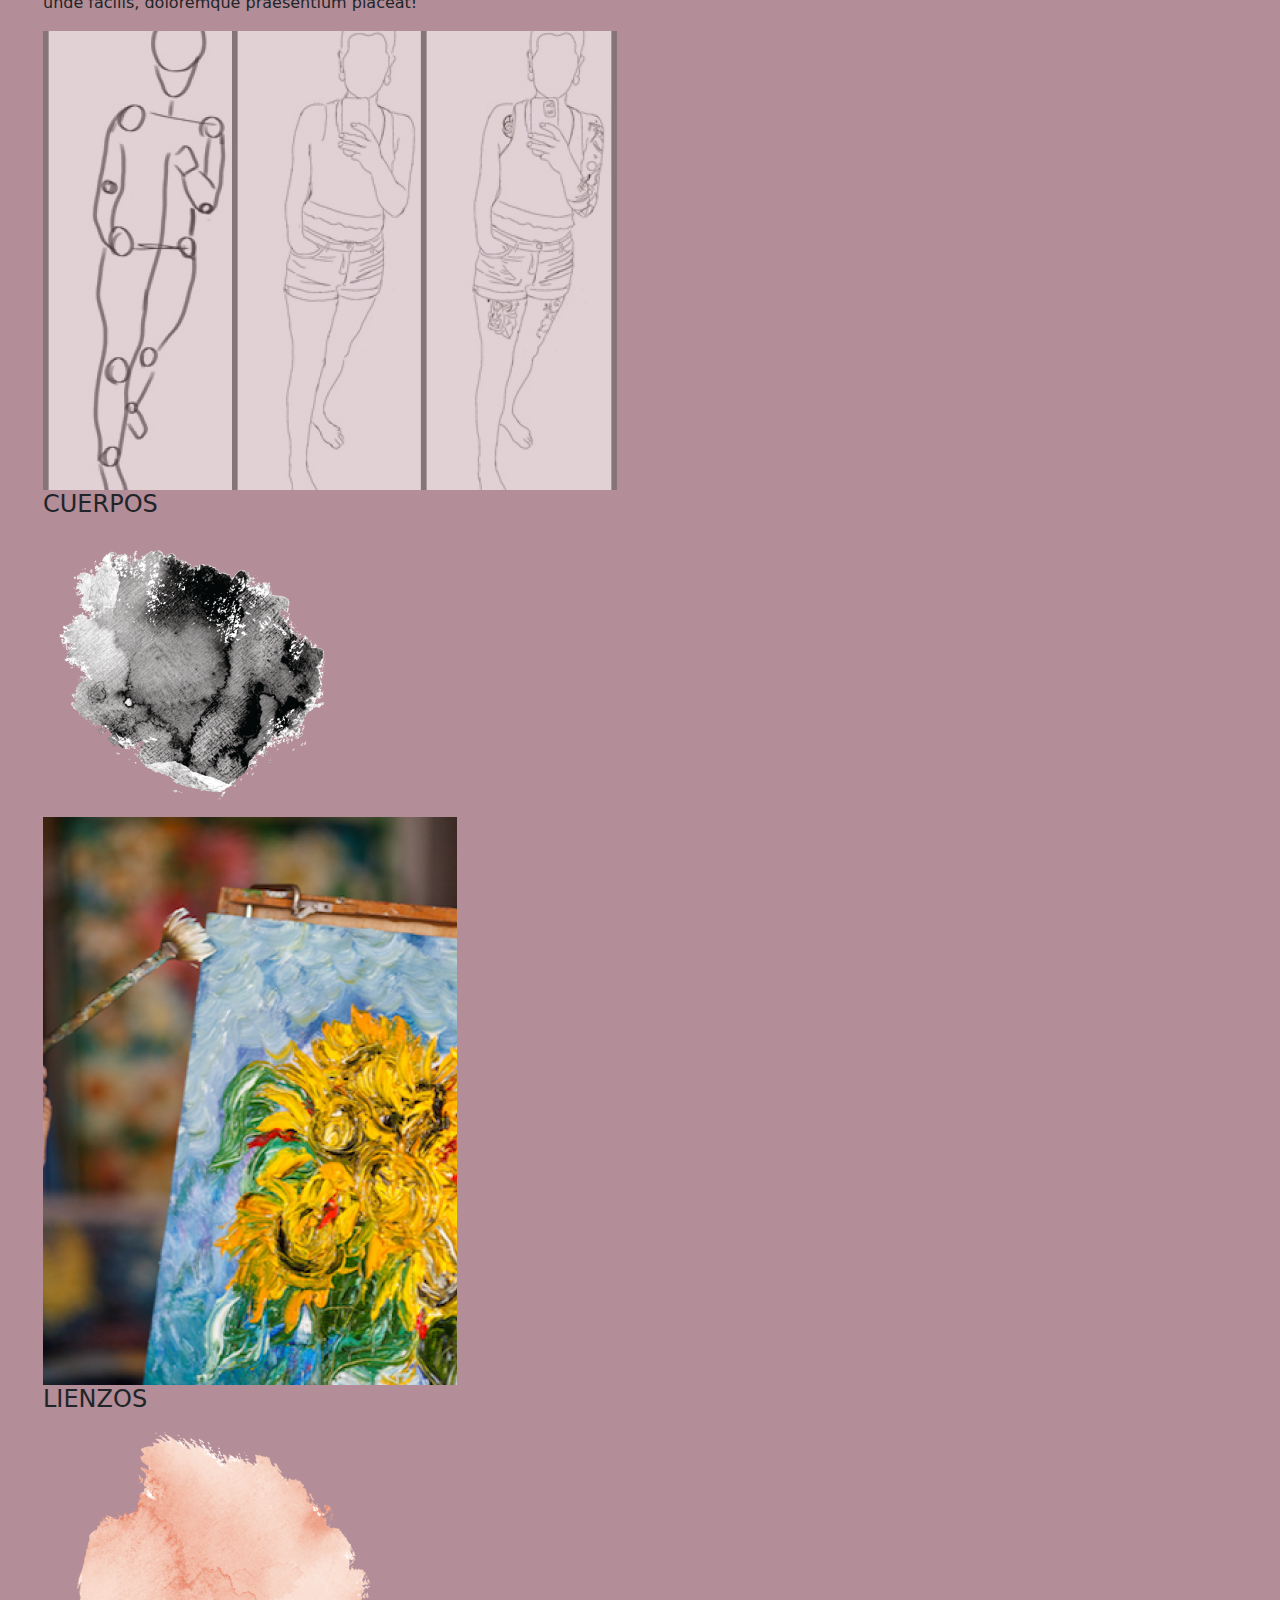
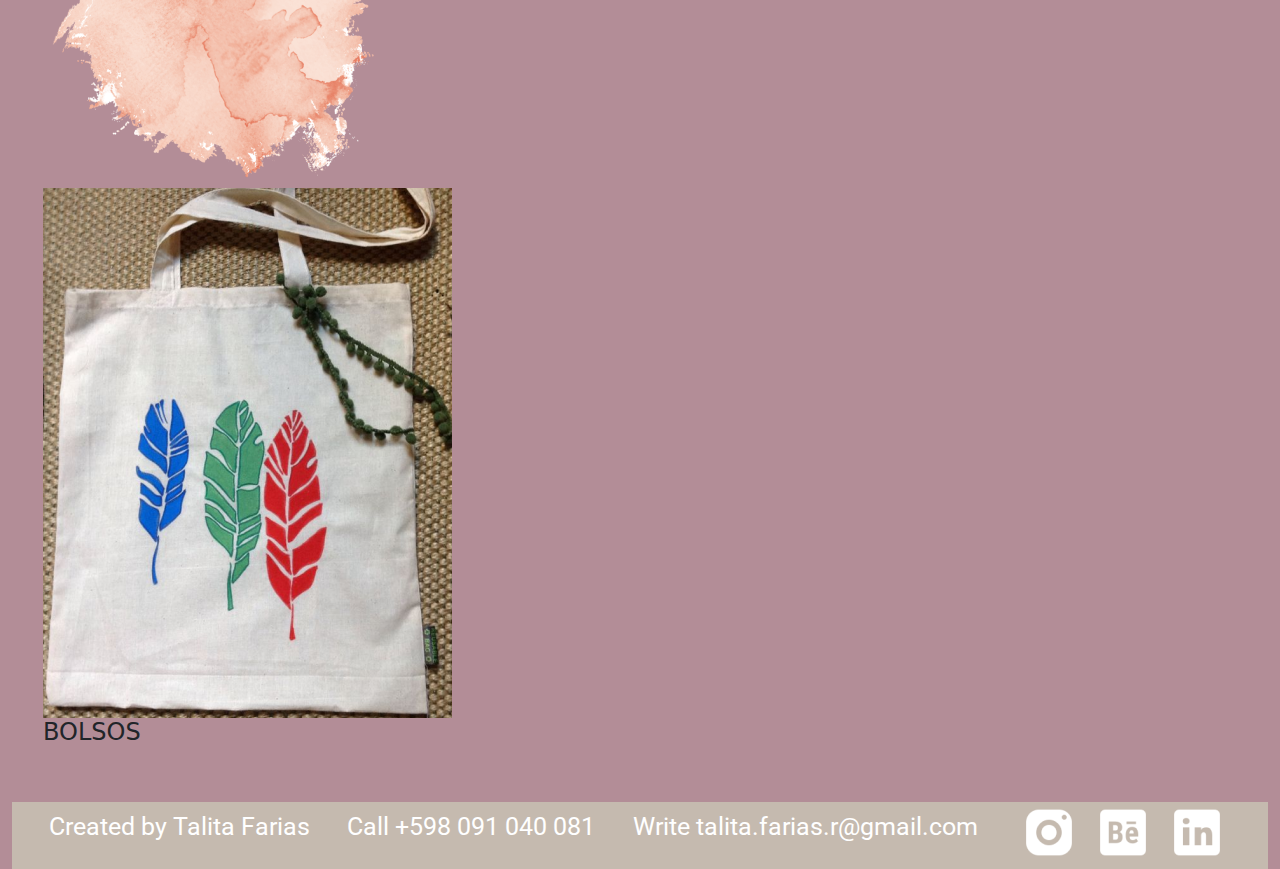
==== commit 2f3864b3: "Aplicando bootstrap" ====
--- a/index.html
+++ b/index.html
@@ -5,39 +5,41 @@
     <meta charset="UTF-8">
     <meta name="viewport" content="width=device-width, initial-scale=1.0">
     <title>Proyecto final Talita Farias</title>
+    <link rel="stylesheet" href="./bootstrap-5.3.2-dist/css/bootstrap.min.css">
     <link rel="stylesheet" href="./css/style.css">
 </head>
-
 <body>
     <header>
-        <div>
+        <!-- <div class="container-fluid">
             <p>Canelones, Uruguay</p>
             <ul>
                 <li>Sitio en español</li>
                 <li>2023</li>
             </ul>
+        </div> -->
+        <div class="container-fluid fixed-top">
+            <a href="#" class="logo"><img src="./assets/img/logo.png" class="img-fluid" alt="logo de la marca"></a>
+            <nav class="container"> 
+                <ul class="navbar row">
+                    <li class="col-sm-2 col-mb-2 col-lg-0"><a href="#">Inicio</a></li>
+                    <li class="col-sm-2 col-mb-2 col-lg-0"><a href="./pages/portfolio.html">Portfolio</a></li>
+                    <li class="col-sm-2 col-mb-2 col-lg-0"><a href="./pages/sobremi.html">Sobre mi</a></li>
+                    <li class="col-sm-2 col-mb-2 col-lg-0"><a href="./pages/proyectos.html">Proyectos</a></li>
+                    <li class="col-sm-2 col-mb-2 col-lg-0"><a href="./pages/contacto.html">Contacto</a></li>
+                </ul>
+            </nav>
         </div>
-        <nav>
-            <a href="#" class="logo"><img src="./assets/img/logo.png" alt="logo de la marca"></a>
-            <ul class="navbar">
-                <li><a href="#">Inicio</a></li>
-                <li><a href="./pages/portfolio.html">Portfolio</a></li>
-                <li><a href="./pages/sobremi.html">Sobre mi</a></li>
-                <li><a href="./pages/proyectos.html">Proyectos</a></li>
-                <li><a href="./pages/contacto.html">Contacto</a></li>
-            </ul>
-        </nav>
         <img class="encabezado" src="./assets/img/encabezado.png" alt="encabezado de la pagina">
         <h1>Arte para traer una sonrisa a tu rostro y felicidad a tu corazón</h1>
     </header>
-    <main>
+    <main class="flex-colum flex-md-row">
         <section class="titulo">
             <h2>Portfolio</h2>
             <h2 id="sub">Un poquito de los trabajos que realizo</h2>
         </section>
-        <section class="portfolio">
+        <section class="portfolio flex-md-row">
             <article>
-                <a href=""><img src="./assets/img/ACRILIC.png" alt="imagen de cuadro acrilico"></a>
+                <a href=""><img src="./assets/img/ACRILIC.png" class="img-fluid" alt="imagen de cuadro acrilico"></a>
                 <h3> Acrílico </h3>
                 <p> Lorem ipsum dolor sit amet consectetur adipisicing elit. Ipsam aliquam quibusdam officia quidem
                     voluptas consequuntur
@@ -45,7 +47,7 @@
                     architecto odit.</p>
             </article>
             <article>
-                <a href=""><img src="./assets/img/DIGITAL.png" alt="dibuo digtal diosa"></a>
+                <a href=""><img src="./assets/img/DIGITAL.png" class="img-fluid" alt="dibuo digtal diosa"></a>
                 <h3> Dibujo Digital </h3>
                 <p>Lorem ipsum dolor, sit amet consectetur adipisicing elit. Animi aut libero sit ab non in eligendi
                     expedita recusandae
@@ -53,7 +55,7 @@
                     quibusdam quis!</p>
             </article>
             <article>
-                <a href=""><img src="./assets/img/SITIO.png" alt="mockup sitio web"></a>
+                <a href=""><img src="./assets/img/SITIO.png" class="img-fluid" alt="mockup sitio web"></a>
                 <h3> Sitios Web </h3>
                 <p>Lorem, ipsum dolor sit amet consectetur adipisicing elit. Dolores, numquam a. Saepe, quos quo tempora
                     consequuntur
@@ -63,7 +65,7 @@
         </section>
         <section class="sobreMi">
             <article>
-                <img src="./assets/img/Sobremi.png" alt="Dibujo digital presentación">
+                <img src="./assets/img/Sobremi.png" class="img-fluid" alt="Dibujo digital presentación">
                 <h2>Esta soy yo, hola, soy el artista</h2>
                 <p id="mi">Lorem ipsum, dolor sit amet consectetur adipisicing elit. Aliquid expedita quidem odio
                     exercitationem veniam ullam vel,
@@ -73,7 +75,7 @@
             </article>
         </section>
         <section class="proy">
-            <article class="textos">
+            <article>
                 <h2>PROYECTOS</h2>
                 <h3>Lorem, ipsum dolor sit amet consectetur adipisicing elit.</h3>
                 <p>Lorem ipsum dolor sit, amet consectetur adipisicing elit. Autem inventore voluptatum repudiandae ea
@@ -81,24 +83,23 @@
                     Fuga laboriosam perferendis, cum vitae quam maiores molestias, eveniet unde facilis, doloremque
                     praesentium placeat!</p>
             </article>
-            <article class="item1">
-                <img class="manchanegra" src="./assets/img/IMG. PRO. CUER.png" alt="Dibujo dígital cuerpo">
+            <article>
+                <img src="./assets/img/IMG. PRO. CUER.png" class="img-fluid" alt="Dibujo dígital cuerpo">
                 <h4>CUERPOS</h4>
-                <img src="./assets/img/manchanegra.png" alt="mancha negra de pintura">
+                <img src="./assets/img/manchanegra.png" class="img-fluid" alt="mancha negra de pintura">
             </article>
-            <article class="item2">
-                <img src="./assets/img/IMG. PRO. LIEN..png" alt="imagen de cuadro pintado sobre lienzo">
+            <article>
+                <img src="./assets/img/IMG. PRO. LIEN..png" class="img-fluid" alt="imagen de cuadro pintado sobre lienzo">
                 <h4>LIENZOS</h4>
-                <img src="./assets/img/mancharosa.png" alt="mancha rosa de pintura">
+                <img src="./assets/img/mancharosa.png" class="img-fluid" alt="mancha rosa de pintura">
             </article>
-            <article class="item3">
-                <img src="./assets/img/IMG. PROY. BOLSOS.png" alt="Imagen de bolso pintado">
+            <article>
+                <img src="./assets/img/IMG. PROY. BOLSOS.png" class="img-fluid" alt="Imagen de bolso pintado">
                 <h4>BOLSOS</h4>
             </article>
         </section>
     </main>
-
-    <footer>
+    <footer class="container-fluid">
         <section>
             <div>
                 <p>Created by Talita Farias</p>
@@ -111,14 +112,15 @@
             </div>
             <div>
                 <a href="https://instagram.com/elartede.efe?igshid=MzMyNGUyNmU2YQ==" target="_blank"><img
-                        src="./assets/img/Instagram .png" alt="logo de Instagram"></a>
+                        src="./assets/img/Instagram .png" class="img-fluid" alt="logo de Instagram"></a>
                 <a href="https://www.behance.net/talitafarias8" target="_blank"><img src="./assets/img/Behance.png"
-                        alt="logo Behance"></a>
+                    class="img-fluid" alt="logo Behance"></a>
                 <a href="https://www.linkedin.com/in/talita-farias-rodriguez/" target="_blank"><img
-                        src="./assets/img/LinkedIn.png" alt="logo de LinkedIn"></a>
+                        src="./assets/img/LinkedIn.png" class="img-fluid" alt="logo de LinkedIn"></a>
             </div>
         </section>
     </footer>
+        <script src="./bootstrap-5.3.2-dist/js/bootstrap.bundle.min.js"></script>
 </body>
 
 </html>--- a/css/style.css
+++ b/css/style.css
@@ -12,8 +12,6 @@
 body{
     display: grid;
     background-color: #B38D97;
-    width: 100%;
-    
 }
 
 header{
@@ -25,6 +23,7 @@
 }
 
 header div{
+    background-color: #b38d979c;
     text-decoration: none;
     color: #424B54;
     font-size: .75rem;
@@ -40,8 +39,9 @@
     list-style: none;
     gap: 1.25rem;
     justify-content: end;
-    padding: 0.625rem;
-    flex-wrap: wrap;
+    flex-wrap: wrap;
+    margin-top: 40px;
+    padding: 40px;
 }
 
 .navbar li a{
@@ -51,6 +51,12 @@
     font-family: Roboto;
     font-weight: 700;
 }
+
+.navbar li :hover{
+    text-decoration: underline;
+    color: #C5BAAF;
+}
+
 .encabezado{
     display: flex;
     width: 100%;
@@ -79,6 +85,9 @@
     margin: 0rem 12.5rem 0 12.5rem;
     flex-wrap: wrap;
 }
+main{
+    flex-wrap: wrap;
+}
 
 .titulo{
     color: #424B54;
@@ -89,9 +98,9 @@
     flex-direction: column;
     justify-items: center;
     padding: 20px;
-
-}
-
+    flex-wrap: wrap;
+    min-width: 250px;
+}
 #sub{
     color: #424B54;
     font-size: 30px;
@@ -100,12 +109,16 @@
     display: flex;
     justify-content: center;
     padding: 20px;
+    flex-wrap: wrap;
+    min-width: 250px;
 }
 .portfolio{
     color: #424B54;
     display: grid;
     grid-template-columns: 1fr 1fr 1fr;
     grid-template-rows: 55% 45%;
+    flex-wrap: wrap;
+    min-width: 250px;
 }
 
 .portfolio h3{
@@ -117,7 +130,10 @@
     margin: 30px 30px 0px 30px;
     display: flex;
     justify-content: center;
-}
+    flex-wrap: wrap;
+    min-width: 250px;
+}
+
 .portfolio p{
     background-color: #EBCFB2;
     color: #424B54;
@@ -128,11 +144,18 @@
     margin: 0px 30px 30px 30px;
     display: flex;
     justify-content: center;
+    flex-wrap: wrap;
+    min-width: 250px;
 }
 
 .portfolio a{
-    display: flex;
-    justify-content: center;
+    width: 100%;
+    display: grid;
+    grid-template-columns: repeat(auto-fit,minmax(150px,1fr));
+    gap: 32px;
+    justify-items: center;
+    flex-wrap: wrap;
+    min-width: 250px;
 }
 
 .sobreMi{
@@ -143,6 +166,7 @@
     font-weight: 800;
     display: grid;
     grid-template-columns: 1fr 1fr;
+    min-width: 250px;
 }
 .sobreMi a img{
     display: grid;
@@ -194,6 +218,10 @@
     font-weight: 400;
     letter-spacing: 1.6px;
     text-decoration: none;
+}
+
+.boton:hover{
+    background-color: #B38D97;
 }
 
 .proy{
@@ -204,6 +232,7 @@
     padding: 20px 23px 17px;
     background-color: #b38d97;
     position: relative;
+    min-width: 250px;
 }
 
 .item1{
@@ -343,6 +372,7 @@
     word-wrap: break-word;
     display: flex;
     justify-content: space-evenly;
+    min-width: 250px;
 }
 
 footer div a{
@@ -403,15 +433,30 @@
 
 .web{
     background-color: #B38D97;
-    color: #424B54;
-    font-size: 30px;
-    font-family: Roboto;
-    font-weight: 400;
-    display: grid;
-    grid-template-columns: 1fr 1fr 1fr;
-    padding: 20px;
-}
-
+    width: 100%;
+    height: auto;
+    color: #424B54;
+    font-size: 30px;
+    font-family: Roboto;
+    font-weight: 400;
+    display: grid;
+    margin: 30px;
+}
+.web a{
+    width: 100%;
+    padding: 20px;
+}
+
+.web a img{
+    max-width: 100%;
+}
+
+@media screen and (min-width: 425px) {
+    .web a img{
+        max-width: 100%;
+        margin: auto;
+    }
+}
 .hola{
     background-color: #B38D97;
     width: 100%;
@@ -439,8 +484,15 @@
     font-size: 30px;
     font-family: Roboto;
     font-weight: 400;
-}
-
+    display: flex;
+    justify-content: space-between;
+    flex-wrap: wrap;
+    min-width: 250px;
+}
+.proyect a img{
+    margin: 20px;
+    padding: 20px;
+}
 .contacto{
     background-color: #424B54;
     color: white;
@@ -448,6 +500,17 @@
     font-family: Roboto;
     margin: 12.5rem 12.5rem;
 }
+
+input:focus{
+    background-color: #d5aca9;
+    color: #424B54;
+}
+
+textarea:focus{
+    background-color: #d5aca9;
+    color: #424B54;
+}
+
 #parrafoUno {
     background-color:#EBCFB2;
     color: #424B54;
